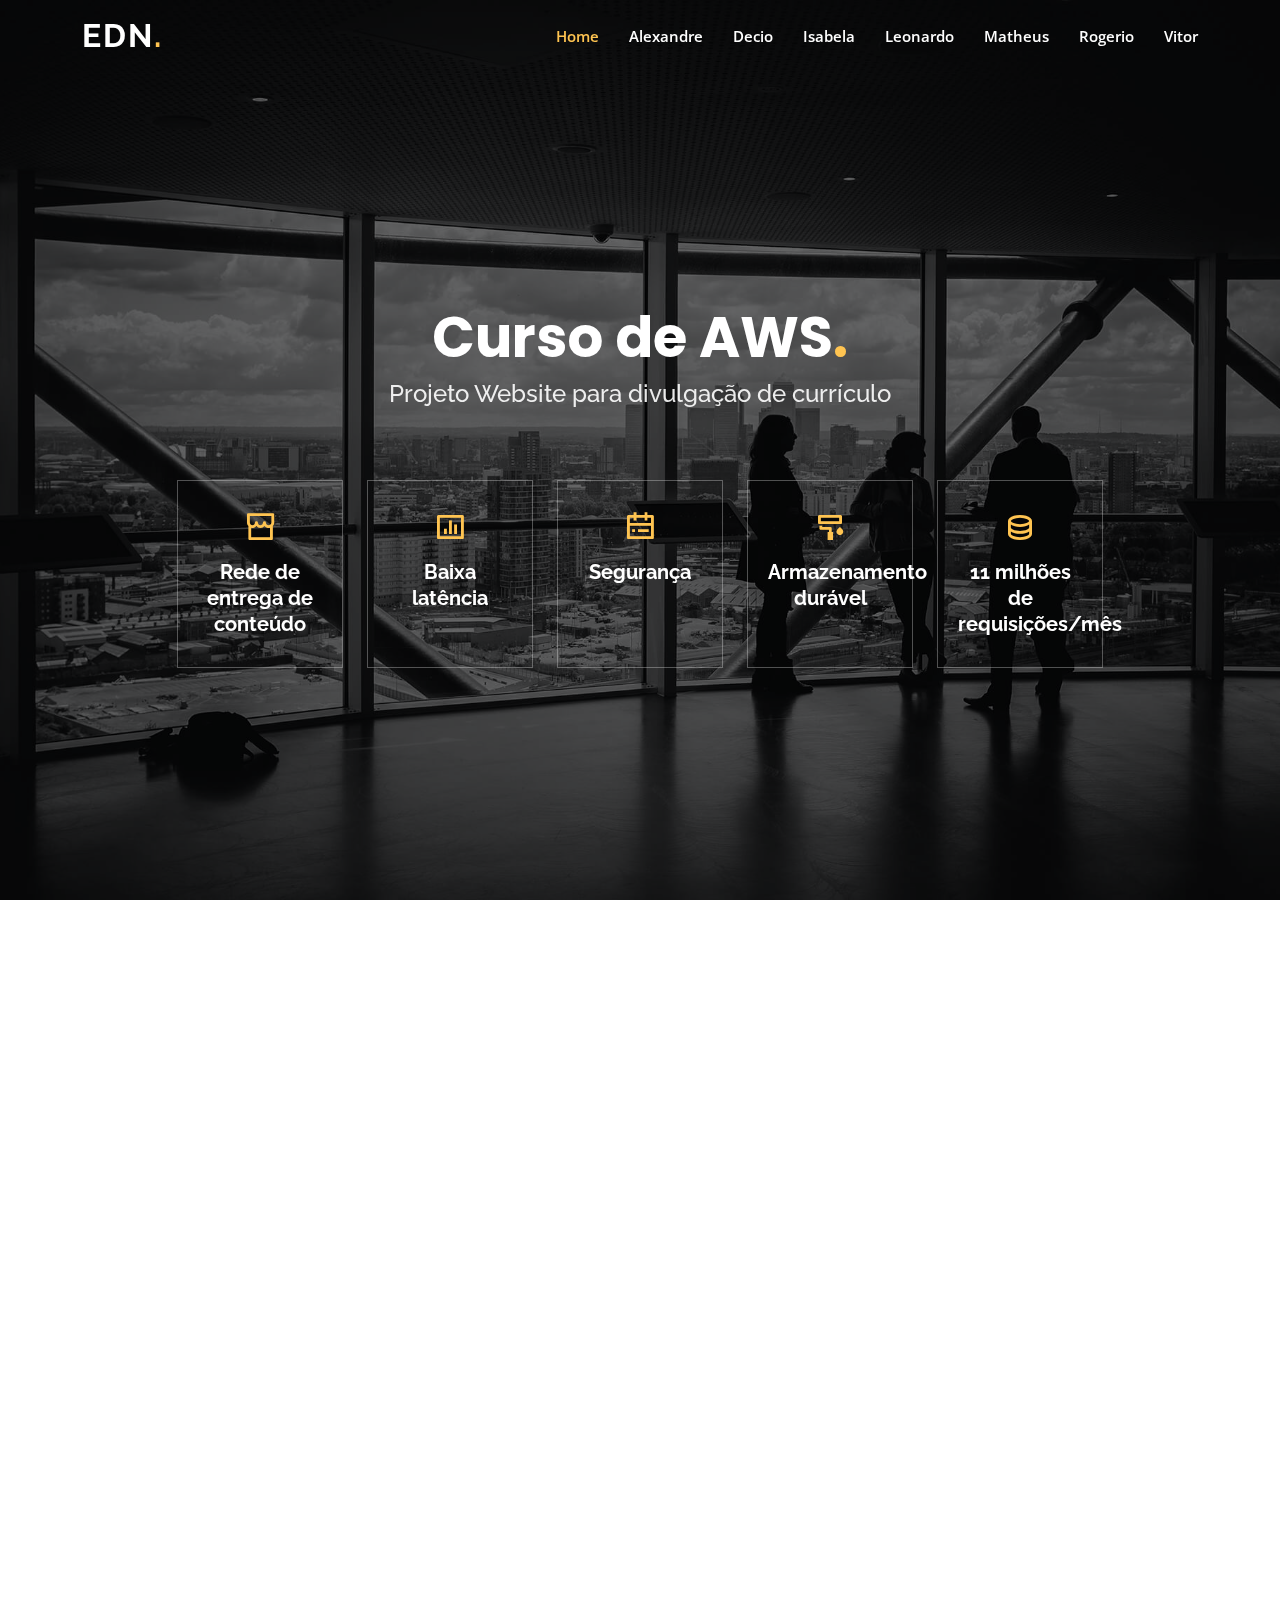
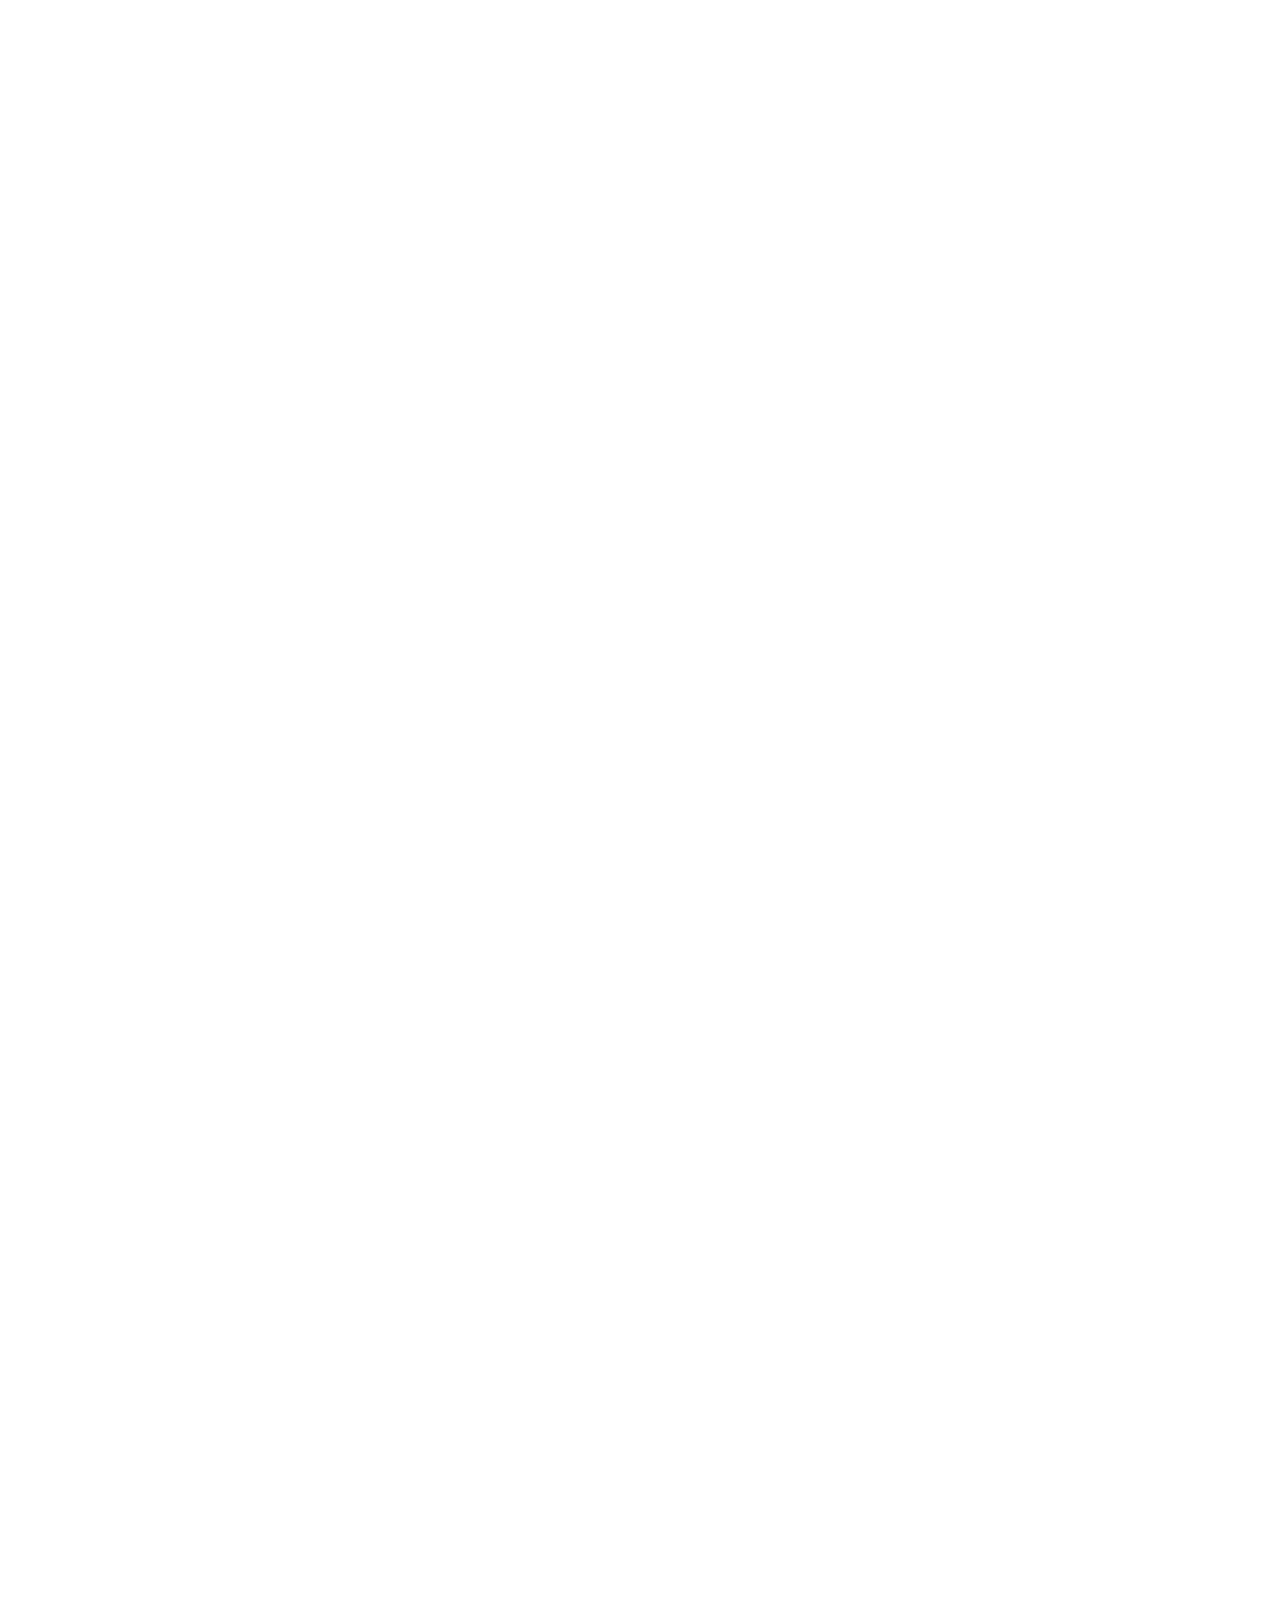
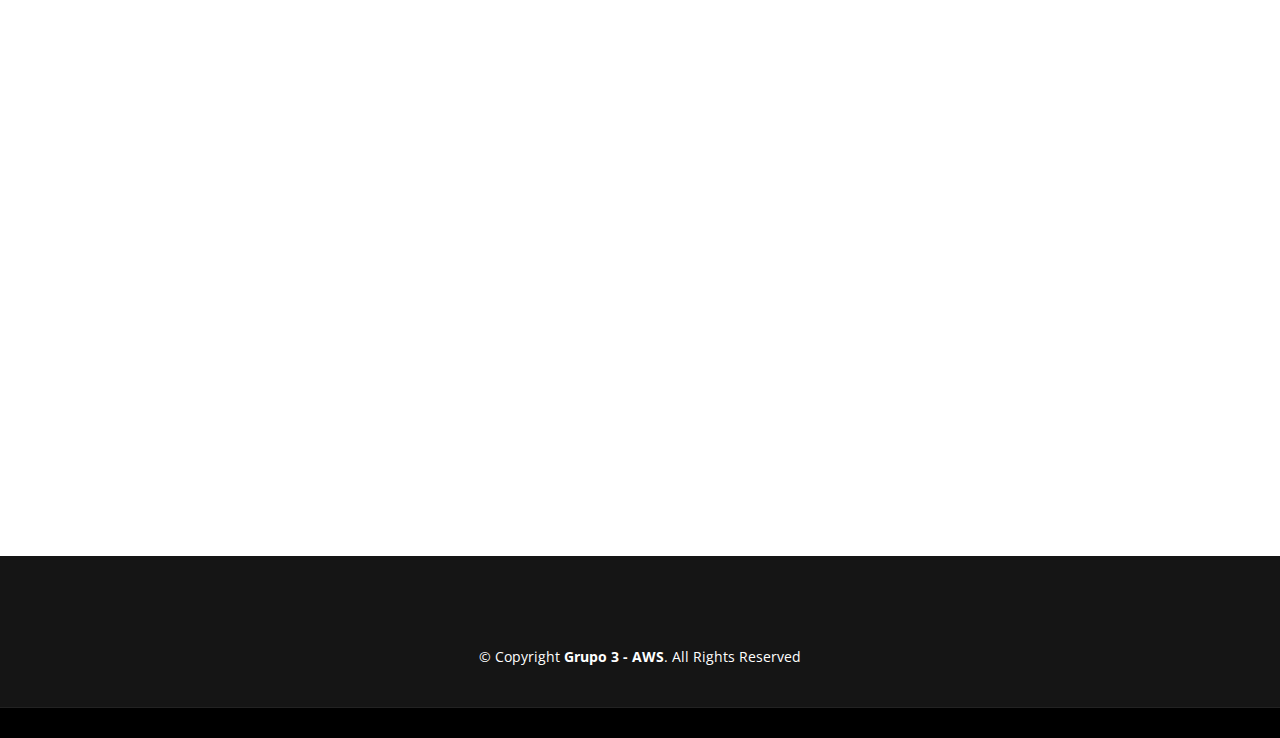
==== index.html @ 4b59f02f "Add front" ====
<!DOCTYPE html>
<html lang="en">

<head>
  <meta charset="utf-8">
  <meta content="width=device-width, initial-scale=1.0" name="viewport">

  <title>Grupo 3 - AWS</title>
  <meta content="" name="description">
  <meta content="" name="keywords">

  <!-- Favicons -->
  <link href="assets/img/favicon.png" rel="icon">
  <link href="assets/img/apple-touch-icon.png" rel="apple-touch-icon">

  <!-- Google Fonts -->
  <link href="https://fonts.googleapis.com/css?family=Open+Sans:300,300i,400,400i,600,600i,700,700i|Raleway:300,300i,400,400i,500,500i,600,600i,700,700i|Poppins:300,300i,400,400i,500,500i,600,600i,700,700i" rel="stylesheet">

  <!-- Vendor CSS Files -->
  <link href="assets/vendor/aos/aos.css" rel="stylesheet">
  <link href="assets/vendor/bootstrap/css/bootstrap.min.css" rel="stylesheet">
  <link href="assets/vendor/bootstrap-icons/bootstrap-icons.css" rel="stylesheet">
  <link href="assets/vendor/boxicons/css/boxicons.min.css" rel="stylesheet">
  <link href="assets/vendor/glightbox/css/glightbox.min.css" rel="stylesheet">
  <link href="assets/vendor/remixicon/remixicon.css" rel="stylesheet">
  <link href="assets/vendor/swiper/swiper-bundle.min.css" rel="stylesheet">

  <!-- Template Main CSS File -->
  <link href="assets/css/style.css" rel="stylesheet">

</head>

<body>

  <!-- ======= Header ======= -->
  <header id="header" class="fixed-top ">
    <div class="container d-flex align-items-center justify-content-lg-between">

      <h1 class="logo me-auto me-lg-0"><a href="index.html">EDN<span>.</span></a></h1>
      <!-- Uncomment below if you prefer to use an image logo -->
      <!-- <a href="index.html" class="logo me-auto me-lg-0"><img src="assets/img/logo.png" alt="" class="img-fluid"></a>-->

      <nav id="navbar" class="navbar order-last order-lg-0">
        <ul>
          <li><a class="nav-link scrollto active" href="#hero">Home</a></li>
          <li><a class="nav-link scrollto" href="#Alexandre">Alexandre</a></li>
          <li><a class="nav-link scrollto" href="#Decio">Decio</a></li>
          <li><a class="nav-link scrollto " href="#Isabela">Isabela</a></li>
          <li><a class="nav-link scrollto" href="#Leonardo">Leonardo</a></li>
          <li><a class="nav-link scrollto" href="#Matheus">Matheus</a></li>
          <li><a class="nav-link scrollto" href="#Rogerio">Rogerio</a></li>
          <li><a class="nav-link scrollto" href="#Vitor">Vitor</a></li>
        </ul>
        <i class="bi bi-list mobile-nav-toggle"></i>
      </nav><!-- .navbar -->

      <!--<a href="#about" class="get-started-btn scrollto">Currículos</a>-->

    </div>
  </header><!-- End Header -->

  <!-- ======= Hero Section ======= -->
  <section id="hero" class="d-flex align-items-center justify-content-center">
    <div class="container" data-aos="fade-up">

      <div class="row justify-content-center" data-aos="fade-up" data-aos-delay="150">
        <div class="col-xl-6 col-lg-8">
          <h1>Curso de AWS<span>.</span></h1>
          <h2>Projeto Website para divulgação de currículo</h2>
        </div>
      </div>

      <div class="row gy-4 mt-5 justify-content-center" data-aos="zoom-in" data-aos-delay="250">
        <div class="col-xl-2 col-md-4">
          <div class="icon-box">
            <i class="ri-store-line"></i>
            <h3><a href="">Rede de entrega de conteúdo</a></h3>
          </div>
        </div>
        <div class="col-xl-2 col-md-4">
          <div class="icon-box">
            <i class="ri-bar-chart-box-line"></i>
            <h3><a href="">Baixa latência</a></h3>
          </div>
        </div>
        <div class="col-xl-2 col-md-4">
          <div class="icon-box">
            <i class="ri-calendar-todo-line"></i>
            <h3><a href="">Segurança</a></h3>
          </div>
        </div>
        <div class="col-xl-2 col-md-4">
          <div class="icon-box">
            <i class="ri-paint-brush-line"></i>
            <h3><a href="">Armazenamento durável</a></h3>
          </div>
        </div>
        <div class="col-xl-2 col-md-4">
          <div class="icon-box">
            <i class="ri-database-2-line"></i>
            <h3><a href="">11 milhões de requisições/mês</a></h3>
          </div>
        </div>
        </div>
      </div>

    </div>
  </section><!-- End Hero -->

  <main id="main">

     <!-- ======= About Section ======= -->
     <section id="Alexandre" class="Alexandre">
      <div class="container" data-aos="fade-up">
        <div class="section-title">
          <h2>Currículo</h2>
          <p>Alexandre</p>
        </div>
        <div class="row">
          <div class="col-lg-6 order-1 order-lg-2" data-aos="fade-left" data-aos-delay="100">
            <embed src="assets/files/curriculoIsabelaPinheiro.html" type="application/pdf" width="100%" height="100%">
            <img src="" class="img-fluid" alt="">
          </div>
          <div class="col-lg-6 pt-4 pt-lg-0 order-2 order-lg-1 content" data-aos="fade-right" data-aos-delay="100">
            
          </div>
        </div>
      </div>
    </section>

     <section id="Decio" class="Decio">
      <div class="container" data-aos="fade-up">
        <div class="section-title">
          <h2>Currículo</h2>
          <p>Decio</p>
        </div>
        <div class="row">
          <div class="col-lg-6 order-1 order-lg-2" data-aos="fade-left" data-aos-delay="100">
            <embed src="assets/files/curriculoIsabelaPinheiro.html" type="application/pdf" width="100%" height="100%">
            <img src="" class="img-fluid" alt="">
          </div>
          <div class="col-lg-6 pt-4 pt-lg-0 order-2 order-lg-1 content" data-aos="fade-right" data-aos-delay="100">
            
          </div>
        </div>
      </div>
    </section>

    <section id="Isabela" class="Isabela">
      <div class="container" data-aos="fade-up">
        <div class="section-title">
          <h2>Currículo</h2>
          <p>Isabela Pinheiro Santos</p>
        </div>
        <div class="row">
          <div class="col-lg-6 order-1 order-lg-2" data-aos="fade-left" data-aos-delay="100">
            <embed src="assets/files/curriculoIsabelaPinheiro.html" type="application/pdf" width="100%" height="100%">
            <img src="" class="img-fluid" alt="">
          </div>
          <div class="col-lg-6 pt-4 pt-lg-0 order-2 order-lg-1 content" data-aos="fade-right" data-aos-delay="100">
            
          </div>
        </div>
      </div>
    </section>

     <section id="Leonardo" class="Leonardo">
      <div class="container" data-aos="fade-up">
        <div class="section-title">
          <h2>Currículo</h2>
          <p>Leonardo</p>
        </div>
        <div class="row">
          <div class="col-lg-6 order-1 order-lg-2" data-aos="fade-left" data-aos-delay="100">
            <embed src="assets/files/curriculoIsabelaPinheiro.html" type="application/pdf" width="100%" height="100%">
            <img src="" class="img-fluid" alt="">
          </div>
          <div class="col-lg-6 pt-4 pt-lg-0 order-2 order-lg-1 content" data-aos="fade-right" data-aos-delay="100">
            
          </div>
        </div>
      </div>
    </section>

     <section id="Matheus" class="Matheus">
      <div class="container" data-aos="fade-up">
        <div class="section-title">
          <h2>Currículo</h2>
          <p>Matheus</p>
        </div>
        <div class="row">
          <div class="col-lg-6 order-1 order-lg-2" data-aos="fade-left" data-aos-delay="100">
            <embed src="assets/files/curriculoIsabelaPinheiro.html" type="application/pdf" width="100%" height="100%">
            <img src="" class="img-fluid" alt="">
          </div>
          <div class="col-lg-6 pt-4 pt-lg-0 order-2 order-lg-1 content" data-aos="fade-right" data-aos-delay="100">
            
          </div>
        </div>
      </div>
    </section>

     <section id="Rogerio" class="Rogerio">
      <div class="container" data-aos="fade-up">
        <div class="section-title">
          <h2>Currículo</h2>
          <p>Rogério</p>
        </div>
        <div class="row">
          <div class="col-lg-6 order-1 order-lg-2" data-aos="fade-left" data-aos-delay="100">
            <embed src="assets/files/curriculoIsabelaPinheiro.html" type="application/pdf" width="100%" height="100%">
            <img src="" class="img-fluid" alt="">
          </div>
          <div class="col-lg-6 pt-4 pt-lg-0 order-2 order-lg-1 content" data-aos="fade-right" data-aos-delay="100">
            
          </div>
        </div>
      </div>
    </section>

     <section id="Vitor" class="Vitor">
      <div class="container" data-aos="fade-up">
        <div class="section-title">
          <h2>Currículo</h2>
          <p>Vitor</p>
        </div>
        <div class="row">
          <div class="col-lg-6 order-1 order-lg-2" data-aos="fade-left" data-aos-delay="100">
            <embed src="assets/files/curriculoIsabelaPinheiro.html" type="application/pdf" width="100%" height="100%">
            <img src="" class="img-fluid" alt="">
          </div>
          <div class="col-lg-6 pt-4 pt-lg-0 order-2 order-lg-1 content" data-aos="fade-right" data-aos-delay="100">
            
          </div>
        </div>
      </div>
    </section><!-- End About Section -->

  </main><!-- End #main -->

  <!-- ======= Footer ======= -->
  <footer id="footer">
    <div class="footer-top">
      <div class="container">
        <div class="row">

    <div class="container">
      <div class="copyright">
        &copy; Copyright <strong><span>Grupo 3 - AWS</span></strong>. All Rights Reserved
      </div>
      <div class="credits">
        <!-- All the links in the footer should remain intact. -->
        <!-- You can delete the links only if you purchased the pro version. -->
        <!-- Licensing information: https://bootstrapmade.com/license/ -->
        <!-- Purchase the pro version with working PHP/AJAX contact form: https://bootstrapmade.com/gp-free-multipurpose-html-bootstrap-template/ -->
      </div>
    </div>
  </footer><!-- End Footer -->

  <div id="preloader"></div>
  <a href="#" class="back-to-top d-flex align-items-center justify-content-center"><i class="bi bi-arrow-up-short"></i></a>

  <!-- Vendor JS Files -->
  <script src="assets/vendor/purecounter/purecounter_vanilla.js"></script>
  <script src="assets/vendor/aos/aos.js"></script>
  <script src="assets/vendor/bootstrap/js/bootstrap.bundle.min.js"></script>
  <script src="assets/vendor/glightbox/js/glightbox.min.js"></script>
  <script src="assets/vendor/isotope-layout/isotope.pkgd.min.js"></script>
  <script src="assets/vendor/swiper/swiper-bundle.min.js"></script>
  <script src="assets/vendor/php-email-form/validate.js"></script>

  <!-- Template Main JS File -->
  <script src="assets/js/main.js"></script>

</body>

</html>
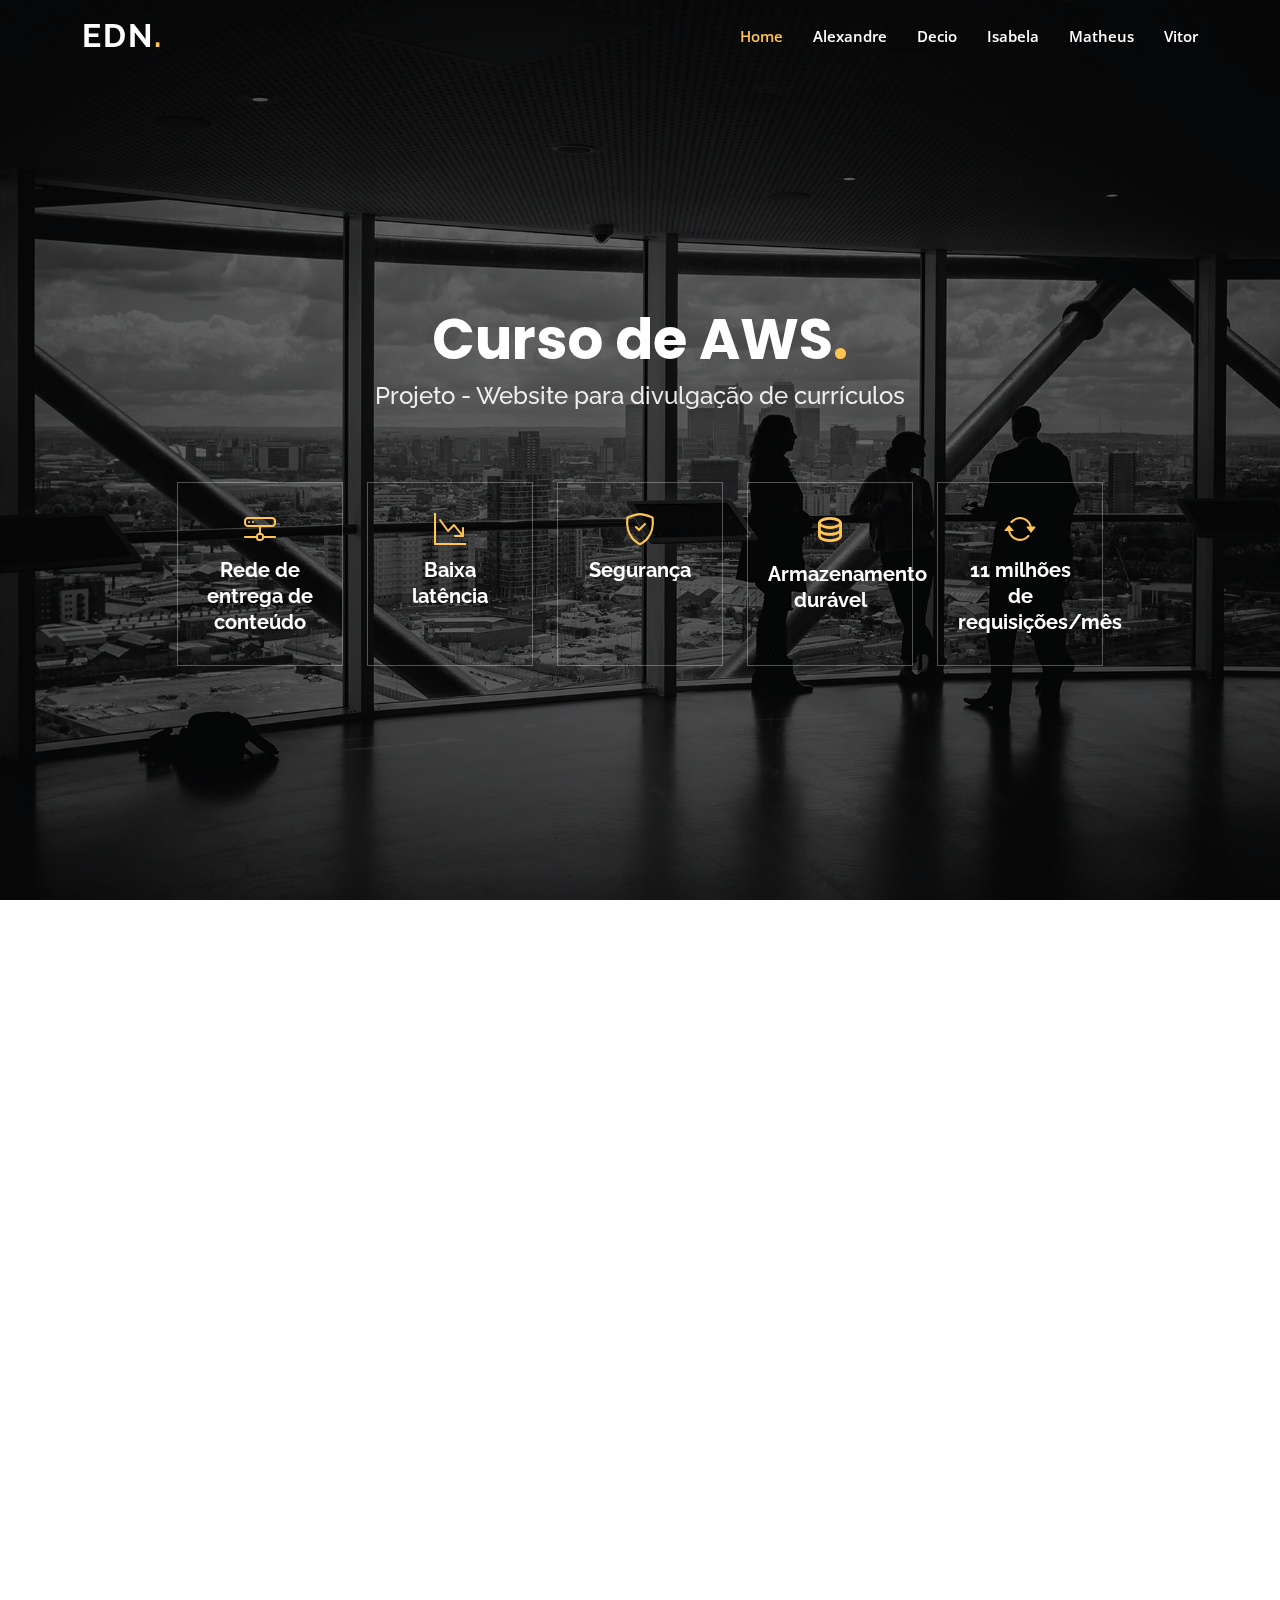
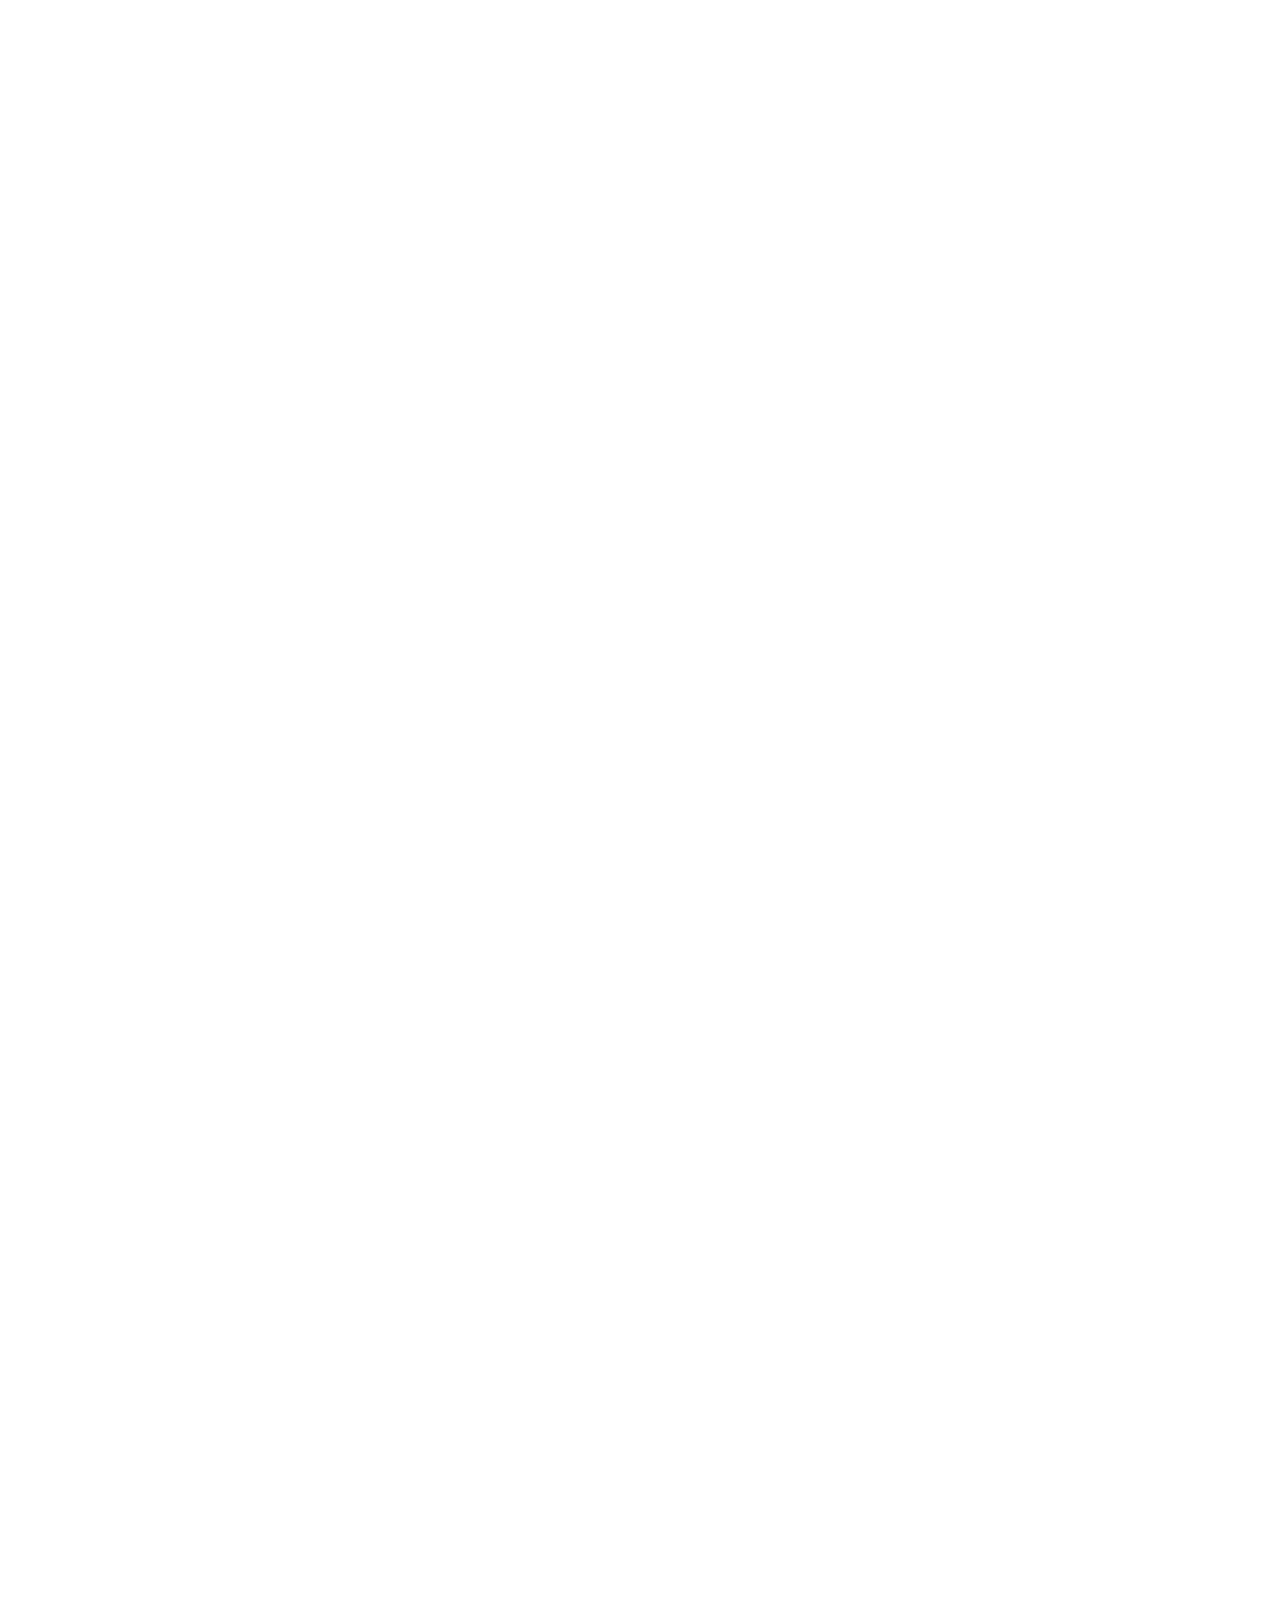
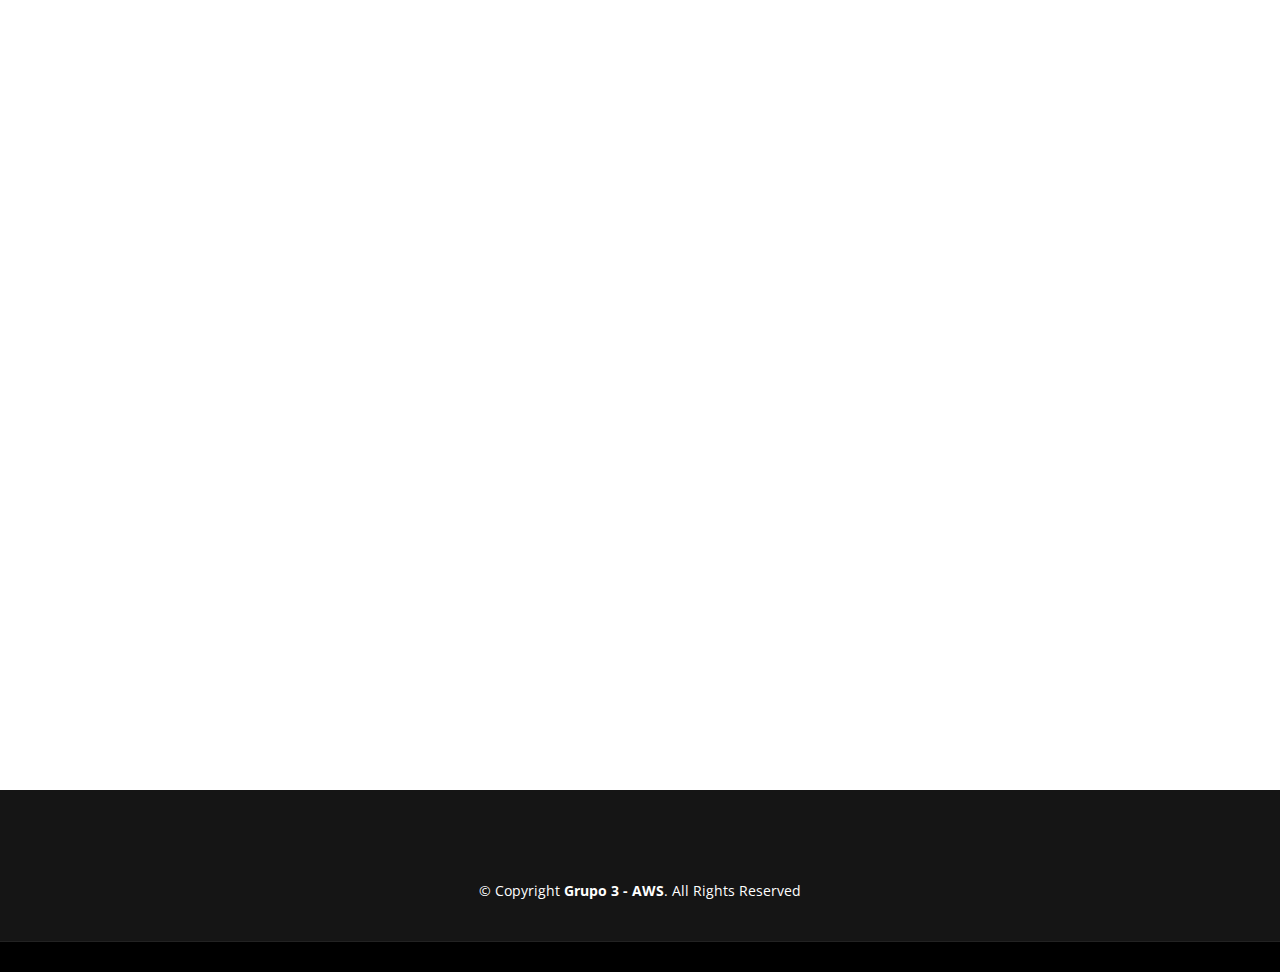
==== commit 0e7874df: "Atualizando front - curriculos e css" ====
--- a/index.html
+++ b/index.html
@@ -46,9 +46,7 @@
           <li><a class="nav-link scrollto" href="#Alexandre">Alexandre</a></li>
           <li><a class="nav-link scrollto" href="#Decio">Decio</a></li>
           <li><a class="nav-link scrollto " href="#Isabela">Isabela</a></li>
-          <li><a class="nav-link scrollto" href="#Leonardo">Leonardo</a></li>
           <li><a class="nav-link scrollto" href="#Matheus">Matheus</a></li>
-          <li><a class="nav-link scrollto" href="#Rogerio">Rogerio</a></li>
           <li><a class="nav-link scrollto" href="#Vitor">Vitor</a></li>
         </ul>
         <i class="bi bi-list mobile-nav-toggle"></i>
@@ -66,38 +64,38 @@
       <div class="row justify-content-center" data-aos="fade-up" data-aos-delay="150">
         <div class="col-xl-6 col-lg-8">
           <h1>Curso de AWS<span>.</span></h1>
-          <h2>Projeto Website para divulgação de currículo</h2>
+          <h2>Projeto - Website para divulgação de currículos</h2>
         </div>
       </div>
 
       <div class="row gy-4 mt-5 justify-content-center" data-aos="zoom-in" data-aos-delay="250">
         <div class="col-xl-2 col-md-4">
           <div class="icon-box">
-            <i class="ri-store-line"></i>
+            <i class="bi bi-hdd-network"></i>
             <h3><a href="">Rede de entrega de conteúdo</a></h3>
           </div>
         </div>
         <div class="col-xl-2 col-md-4">
           <div class="icon-box">
-            <i class="ri-bar-chart-box-line"></i>
+            <i class="bi bi-graph-down-arrow"></i>
             <h3><a href="">Baixa latência</a></h3>
           </div>
         </div>
         <div class="col-xl-2 col-md-4">
           <div class="icon-box">
-            <i class="ri-calendar-todo-line"></i>
+            <i class="bi bi-shield-check"></i>
             <h3><a href="">Segurança</a></h3>
           </div>
         </div>
         <div class="col-xl-2 col-md-4">
           <div class="icon-box">
-            <i class="ri-paint-brush-line"></i>
+            <i class="ri-database-2-line"></i>
             <h3><a href="">Armazenamento durável</a></h3>
           </div>
         </div>
         <div class="col-xl-2 col-md-4">
           <div class="icon-box">
-            <i class="ri-database-2-line"></i>
+            <i class="bi bi-arrow-repeat"></i>
             <h3><a href="">11 milhões de requisições/mês</a></h3>
           </div>
         </div>
@@ -117,6 +115,24 @@
           <p>Alexandre</p>
         </div>
         <div class="row">
+          <div class="embed-responsive embed-responsive-16by9" data-aos="fade-left" data-aos-delay="100">
+            <embed src="assets/files/curriculo-alexandre.html" width="100%" height=500px>
+            <img src="" class="img-fluid" alt="">
+          </div>
+          <div class="col-lg-6 pt-4 pt-lg-0 order-2 order-lg-1 content" data-aos="fade-right" data-aos-delay="100">
+            
+          </div>
+        </div>
+      </div>
+    </section>
+
+     <section id="Decio" class="Decio">
+      <div class="container" data-aos="fade-up">
+        <div class="section-title">
+          <h2>Currículo</h2>
+          <p>Decio</p>
+        </div>
+        <div class="row">
           <div class="col-lg-6 order-1 order-lg-2" data-aos="fade-left" data-aos-delay="100">
             <embed src="assets/files/curriculoIsabelaPinheiro.html" type="application/pdf" width="100%" height="100%">
             <img src="" class="img-fluid" alt="">
@@ -128,11 +144,28 @@
       </div>
     </section>
 
-     <section id="Decio" class="Decio">
-      <div class="container" data-aos="fade-up">
-        <div class="section-title">
-          <h2>Currículo</h2>
-          <p>Decio</p>
+    <section id="Isabela" class="Isabela">
+      <div class="container" data-aos="fade-up">
+        <div class="section-title">
+          <h2>Currículo</h2>
+          <p>Isabela</p>
+        </div>
+        <div class="row">
+          <div class="embed-responsive embed-responsive-16by9" data-aos="fade-left" data-aos-delay="100">
+            <embed src="assets/files/curriculoIsabelaPinheiro.html" type="application/pdf" width="100%" height="500px">
+            <img src="" class="img-fluid" alt="">
+          </div>
+          <div class="col-lg-6 pt-4 pt-lg-0 order-2 order-lg-1 content" data-aos="fade-right" data-aos-delay="100">
+          </div>
+        </div>
+      </div>
+    </section>
+
+     <section id="Matheus" class="Matheus">
+      <div class="container" data-aos="fade-up">
+        <div class="section-title">
+          <h2>Currículo</h2>
+          <p>Matheus</p>
         </div>
         <div class="row">
           <div class="col-lg-6 order-1 order-lg-2" data-aos="fade-left" data-aos-delay="100">
@@ -146,78 +179,6 @@
       </div>
     </section>
 
-    <section id="Isabela" class="Isabela">
-      <div class="container" data-aos="fade-up">
-        <div class="section-title">
-          <h2>Currículo</h2>
-          <p>Isabela Pinheiro Santos</p>
-        </div>
-        <div class="row">
-          <div class="col-lg-6 order-1 order-lg-2" data-aos="fade-left" data-aos-delay="100">
-            <embed src="assets/files/curriculoIsabelaPinheiro.html" type="application/pdf" width="100%" height="100%">
-            <img src="" class="img-fluid" alt="">
-          </div>
-          <div class="col-lg-6 pt-4 pt-lg-0 order-2 order-lg-1 content" data-aos="fade-right" data-aos-delay="100">
-            
-          </div>
-        </div>
-      </div>
-    </section>
-
-     <section id="Leonardo" class="Leonardo">
-      <div class="container" data-aos="fade-up">
-        <div class="section-title">
-          <h2>Currículo</h2>
-          <p>Leonardo</p>
-        </div>
-        <div class="row">
-          <div class="col-lg-6 order-1 order-lg-2" data-aos="fade-left" data-aos-delay="100">
-            <embed src="assets/files/curriculoIsabelaPinheiro.html" type="application/pdf" width="100%" height="100%">
-            <img src="" class="img-fluid" alt="">
-          </div>
-          <div class="col-lg-6 pt-4 pt-lg-0 order-2 order-lg-1 content" data-aos="fade-right" data-aos-delay="100">
-            
-          </div>
-        </div>
-      </div>
-    </section>
-
-     <section id="Matheus" class="Matheus">
-      <div class="container" data-aos="fade-up">
-        <div class="section-title">
-          <h2>Currículo</h2>
-          <p>Matheus</p>
-        </div>
-        <div class="row">
-          <div class="col-lg-6 order-1 order-lg-2" data-aos="fade-left" data-aos-delay="100">
-            <embed src="assets/files/curriculoIsabelaPinheiro.html" type="application/pdf" width="100%" height="100%">
-            <img src="" class="img-fluid" alt="">
-          </div>
-          <div class="col-lg-6 pt-4 pt-lg-0 order-2 order-lg-1 content" data-aos="fade-right" data-aos-delay="100">
-            
-          </div>
-        </div>
-      </div>
-    </section>
-
-     <section id="Rogerio" class="Rogerio">
-      <div class="container" data-aos="fade-up">
-        <div class="section-title">
-          <h2>Currículo</h2>
-          <p>Rogério</p>
-        </div>
-        <div class="row">
-          <div class="col-lg-6 order-1 order-lg-2" data-aos="fade-left" data-aos-delay="100">
-            <embed src="assets/files/curriculoIsabelaPinheiro.html" type="application/pdf" width="100%" height="100%">
-            <img src="" class="img-fluid" alt="">
-          </div>
-          <div class="col-lg-6 pt-4 pt-lg-0 order-2 order-lg-1 content" data-aos="fade-right" data-aos-delay="100">
-            
-          </div>
-        </div>
-      </div>
-    </section>
-
      <section id="Vitor" class="Vitor">
       <div class="container" data-aos="fade-up">
         <div class="section-title">
@@ -225,8 +186,8 @@
           <p>Vitor</p>
         </div>
         <div class="row">
-          <div class="col-lg-6 order-1 order-lg-2" data-aos="fade-left" data-aos-delay="100">
-            <embed src="assets/files/curriculoIsabelaPinheiro.html" type="application/pdf" width="100%" height="100%">
+          <div class="embed-responsive embed-responsive-16by9" data-aos="fade-left" data-aos-delay="100">
+            <embed src="assets/files/curriculo-vitor.html" type="application/pdf" width="100%" height="500px">
             <img src="" class="img-fluid" alt="">
           </div>
           <div class="col-lg-6 pt-4 pt-lg-0 order-2 order-lg-1 content" data-aos="fade-right" data-aos-delay="100">
--- a/assets/css/style.css
+++ b/assets/css/style.css
@@ -548,857 +548,6 @@
 }
 
 /*--------------------------------------------------------------
-# About
---------------------------------------------------------------*/
-.about .content h3 {
-  font-weight: 700;
-  font-size: 28px;
-  font-family: "Poppins", sans-serif;
-}
-
-.about .content ul {
-  list-style: none;
-  padding: 0;
-}
-
-.about .content ul li {
-  padding: 0 0 8px 26px;
-  position: relative;
-}
-
-.about .content ul i {
-  position: absolute;
-  font-size: 20px;
-  left: 0;
-  top: -3px;
-  color: #ffc451;
-}
-
-.about .content p:last-child {
-  margin-bottom: 0;
-}
-
-/*--------------------------------------------------------------
-# Clients
---------------------------------------------------------------*/
-.clients {
-  padding-top: 20px;
-}
-
-.clients .swiper-slide img {
-  opacity: 0.5;
-  transition: 0.3s;
-  filter: grayscale(100);
-}
-
-.clients .swiper-slide img:hover {
-  filter: none;
-  opacity: 1;
-}
-
-.clients .swiper-pagination {
-  margin-top: 20px;
-  position: relative;
-}
-
-.clients .swiper-pagination .swiper-pagination-bullet {
-  width: 12px;
-  height: 12px;
-  background-color: #fff;
-  opacity: 1;
-  background-color: #ddd;
-}
-
-.clients .swiper-pagination .swiper-pagination-bullet-active {
-  background-color: #ffc451;
-}
-
-/*--------------------------------------------------------------
-# Features
---------------------------------------------------------------*/
-.features {
-  padding-top: 20px;
-}
-
-.features .icon-box {
-  padding-left: 15px;
-}
-
-.features .icon-box h4 {
-  font-size: 20px;
-  font-weight: 700;
-  margin: 5px 0 10px 60px;
-}
-
-.features .icon-box i {
-  font-size: 48px;
-  float: left;
-  color: #ffc451;
-}
-
-.features .icon-box p {
-  font-size: 15px;
-  color: #848484;
-  margin-left: 60px;
-}
-
-.features .image {
-  background-position: center center;
-  background-repeat: no-repeat;
-  background-size: cover;
-  min-height: 400px;
-}
-
-/*--------------------------------------------------------------
-# Services
---------------------------------------------------------------*/
-.services .icon-box {
-  text-align: center;
-  border: 1px solid #ebebeb;
-  padding: 80px 20px;
-  transition: all ease-in-out 0.3s;
-  background: #fff;
-}
-
-.services .icon-box .icon {
-  margin: 0 auto;
-  width: 64px;
-  height: 64px;
-  background: #ffc451;
-  border-radius: 4px;
-  display: flex;
-  align-items: center;
-  justify-content: center;
-  margin-bottom: 20px;
-  transition: 0.3s;
-}
-
-.services .icon-box .icon i {
-  color: #151515;
-  font-size: 28px;
-  transition: ease-in-out 0.3s;
-}
-
-.services .icon-box h4 {
-  font-weight: 700;
-  margin-bottom: 15px;
-  font-size: 24px;
-}
-
-.services .icon-box h4 a {
-  color: #151515;
-  transition: ease-in-out 0.3s;
-}
-
-.services .icon-box h4 a:hover {
-  color: #ffc451;
-}
-
-.services .icon-box p {
-  line-height: 24px;
-  font-size: 14px;
-  margin-bottom: 0;
-}
-
-.services .icon-box:hover {
-  border-color: #fff;
-  box-shadow: 0px 0 25px 0 rgba(0, 0, 0, 0.1);
-  transform: translateY(-10px);
-}
-
-/*--------------------------------------------------------------
-# Cta
---------------------------------------------------------------*/
-.cta {
-  background: linear-gradient(rgba(2, 2, 2, 0.5), rgba(0, 0, 0, 0.5)), url("../img/cta-bg.jpg") fixed center center;
-  background-size: cover;
-  padding: 60px 0;
-}
-
-.cta h3 {
-  color: #fff;
-  font-size: 28px;
-  font-weight: 700;
-}
-
-.cta p {
-  color: #fff;
-}
-
-.cta .cta-btn {
-  font-family: "Raleway", sans-serif;
-  font-weight: 600;
-  font-size: 16px;
-  letter-spacing: 1px;
-  display: inline-block;
-  padding: 8px 28px;
-  border-radius: 4px;
-  transition: 0.5s;
-  margin-top: 10px;
-  border: 2px solid #fff;
-  color: #fff;
-}
-
-.cta .cta-btn:hover {
-  background: #ffc451;
-  border-color: #ffc451;
-  color: #151515;
-}
-
-/*--------------------------------------------------------------
-# Portfolio
---------------------------------------------------------------*/
-.portfolio .portfolio-item {
-  margin-bottom: 30px;
-}
-
-.portfolio #portfolio-flters {
-  padding: 0;
-  margin: 0 auto 20px auto;
-  list-style: none;
-  text-align: center;
-}
-
-.portfolio #portfolio-flters li {
-  cursor: pointer;
-  display: inline-block;
-  padding: 8px 15px 10px 15px;
-  font-size: 14px;
-  font-weight: 600;
-  line-height: 1;
-  text-transform: uppercase;
-  color: #444444;
-  margin-bottom: 5px;
-  transition: all 0.3s ease-in-out;
-  border-radius: 3px;
-}
-
-.portfolio #portfolio-flters li:hover,
-.portfolio #portfolio-flters li.filter-active {
-  color: #151515;
-  background: #ffc451;
-}
-
-.portfolio #portfolio-flters li:last-child {
-  margin-right: 0;
-}
-
-.portfolio .portfolio-wrap {
-  transition: 0.3s;
-  position: relative;
-  overflow: hidden;
-  z-index: 1;
-  background: rgba(21, 21, 21, 0.6);
-}
-
-.portfolio .portfolio-wrap::before {
-  content: "";
-  background: rgba(21, 21, 21, 0.6);
-  position: absolute;
-  left: 0;
-  right: 0;
-  top: 0;
-  bottom: 0;
-  transition: all ease-in-out 0.3s;
-  z-index: 2;
-  opacity: 0;
-}
-
-.portfolio .portfolio-wrap img {
-  transition: all ease-in-out 0.3s;
-}
-
-.portfolio .portfolio-wrap .portfolio-info {
-  opacity: 0;
-  position: absolute;
-  top: 0;
-  left: 0;
-  right: 0;
-  bottom: 0;
-  z-index: 3;
-  transition: all ease-in-out 0.3s;
-  display: flex;
-  flex-direction: column;
-  justify-content: flex-end;
-  align-items: flex-start;
-  padding: 20px;
-}
-
-.portfolio .portfolio-wrap .portfolio-info h4 {
-  font-size: 20px;
-  color: #fff;
-  font-weight: 600;
-}
-
-.portfolio .portfolio-wrap .portfolio-info p {
-  color: rgba(255, 255, 255, 0.7);
-  font-size: 14px;
-  text-transform: uppercase;
-  padding: 0;
-  margin: 0;
-  font-style: italic;
-}
-
-.portfolio .portfolio-wrap .portfolio-links {
-  text-align: center;
-  z-index: 4;
-}
-
-.portfolio .portfolio-wrap .portfolio-links a {
-  color: #fff;
-  margin: 0 5px 0 0;
-  font-size: 28px;
-  display: inline-block;
-  transition: 0.3s;
-}
-
-.portfolio .portfolio-wrap .portfolio-links a:hover {
-  color: #ffc451;
-}
-
-.portfolio .portfolio-wrap:hover::before {
-  opacity: 1;
-}
-
-.portfolio .portfolio-wrap:hover img {
-  transform: scale(1.2);
-}
-
-.portfolio .portfolio-wrap:hover .portfolio-info {
-  opacity: 1;
-}
-
-/*--------------------------------------------------------------
-# Portfolio Details
---------------------------------------------------------------*/
-.portfolio-details {
-  padding-top: 40px;
-}
-
-.portfolio-details .portfolio-details-slider img {
-  width: 100%;
-}
-
-.portfolio-details .portfolio-details-slider .swiper-pagination {
-  margin-top: 20px;
-  position: relative;
-}
-
-.portfolio-details .portfolio-details-slider .swiper-pagination .swiper-pagination-bullet {
-  width: 12px;
-  height: 12px;
-  background-color: #fff;
-  opacity: 1;
-  border: 1px solid #ffc451;
-}
-
-.portfolio-details .portfolio-details-slider .swiper-pagination .swiper-pagination-bullet-active {
-  background-color: #ffc451;
-}
-
-.portfolio-details .portfolio-info {
-  padding: 30px;
-  box-shadow: 0px 0 30px rgba(21, 21, 21, 0.08);
-}
-
-.portfolio-details .portfolio-info h3 {
-  font-size: 22px;
-  font-weight: 700;
-  margin-bottom: 20px;
-  padding-bottom: 20px;
-  border-bottom: 1px solid #eee;
-}
-
-.portfolio-details .portfolio-info ul {
-  list-style: none;
-  padding: 0;
-  font-size: 15px;
-}
-
-.portfolio-details .portfolio-info ul li+li {
-  margin-top: 10px;
-}
-
-.portfolio-details .portfolio-description {
-  padding-top: 30px;
-}
-
-.portfolio-details .portfolio-description h2 {
-  font-size: 26px;
-  font-weight: 700;
-  margin-bottom: 20px;
-}
-
-.portfolio-details .portfolio-description p {
-  padding: 0;
-}
-
-/*--------------------------------------------------------------
-# Counts
---------------------------------------------------------------*/
-.counts .content {
-  padding: 30px 0;
-}
-
-.counts .content h3 {
-  font-weight: 700;
-  font-size: 34px;
-  color: #151515;
-}
-
-.counts .content p {
-  margin-bottom: 0;
-}
-
-.counts .content .count-box {
-  padding: 20px 0;
-  width: 100%;
-}
-
-.counts .content .count-box i {
-  display: block;
-  font-size: 36px;
-  color: #ffc451;
-  float: left;
-}
-
-.counts .content .count-box span {
-  font-size: 36px;
-  line-height: 30px;
-  display: block;
-  font-weight: 700;
-  color: #151515;
-  margin-left: 50px;
-}
-
-.counts .content .count-box p {
-  padding: 15px 0 0 0;
-  margin: 0 0 0 50px;
-  font-family: "Raleway", sans-serif;
-  font-size: 14px;
-  color: #3b3b3b;
-}
-
-.counts .content .count-box a {
-  font-weight: 600;
-  display: block;
-  margin-top: 20px;
-  color: #3b3b3b;
-  font-size: 15px;
-  font-family: "Poppins", sans-serif;
-  transition: ease-in-out 0.3s;
-}
-
-.counts .content .count-box a:hover {
-  color: #626262;
-}
-
-.counts .image {
-  background: url("../img/counts-img.jpg") center center no-repeat;
-  background-size: cover;
-  min-height: 400px;
-}
-
-@media (max-width: 991px) {
-  .counts .image {
-    text-align: center;
-  }
-
-  .counts .image img {
-    max-width: 80%;
-  }
-}
-
-@media (max-width: 667px) {
-  .counts .image img {
-    max-width: 100%;
-  }
-}
-
-/*--------------------------------------------------------------
-# Testimonials
---------------------------------------------------------------*/
-.testimonials {
-  padding: 80px 0;
-  background: url("../img/testimonials-bg.jpg") no-repeat;
-  background-position: center center;
-  background-size: cover;
-  position: relative;
-}
-
-.testimonials::before {
-  content: "";
-  position: absolute;
-  left: 0;
-  right: 0;
-  top: 0;
-  bottom: 0;
-  background: rgba(0, 0, 0, 0.7);
-}
-
-.testimonials .section-header {
-  margin-bottom: 40px;
-}
-
-.testimonials .testimonials-carousel,
-.testimonials .testimonials-slider {
-  overflow: hidden;
-}
-
-.testimonials .testimonial-item {
-  text-align: center;
-  color: #fff;
-}
-
-.testimonials .testimonial-item .testimonial-img {
-  width: 100px;
-  border-radius: 50%;
-  border: 6px solid rgba(255, 255, 255, 0.15);
-  margin: 0 auto;
-}
-
-.testimonials .testimonial-item h3 {
-  font-size: 20px;
-  font-weight: bold;
-  margin: 10px 0 5px 0;
-  color: #fff;
-}
-
-.testimonials .testimonial-item h4 {
-  font-size: 14px;
-  color: #ddd;
-  margin: 0 0 15px 0;
-}
-
-.testimonials .testimonial-item .quote-icon-left,
-.testimonials .testimonial-item .quote-icon-right {
-  color: rgba(255, 255, 255, 0.6);
-  font-size: 26px;
-}
-
-.testimonials .testimonial-item .quote-icon-left {
-  display: inline-block;
-  left: -5px;
-  position: relative;
-}
-
-.testimonials .testimonial-item .quote-icon-right {
-  display: inline-block;
-  right: -5px;
-  position: relative;
-  top: 10px;
-}
-
-.testimonials .testimonial-item p {
-  font-style: italic;
-  margin: 0 auto 15px auto;
-  color: #eee;
-}
-
-.testimonials .swiper-pagination {
-  margin-top: 20px;
-  position: relative;
-}
-
-.testimonials .swiper-pagination .swiper-pagination-bullet {
-  width: 12px;
-  height: 12px;
-  background-color: rgba(255, 255, 255, 0.4);
-  opacity: 0.5;
-}
-
-.testimonials .swiper-pagination .swiper-pagination-bullet-active {
-  background-color: #ffc451;
-  opacity: 1;
-}
-
-@media (min-width: 1024px) {
-  .testimonials {
-    background-attachment: fixed;
-  }
-}
-
-@media (min-width: 992px) {
-  .testimonials .testimonial-item p {
-    width: 80%;
-  }
-}
-
-/*--------------------------------------------------------------
-# Team
---------------------------------------------------------------*/
-.team {
-  background: #fff;
-  padding: 60px 0;
-}
-
-.team .member {
-  margin-bottom: 20px;
-  overflow: hidden;
-  border-radius: 5px;
-  background: #fff;
-  box-shadow: 0px 2px 15px rgba(0, 0, 0, 0.1);
-}
-
-.team .member .member-img {
-  position: relative;
-  overflow: hidden;
-}
-
-.team .member .social {
-  position: absolute;
-  left: 0;
-  bottom: 30px;
-  right: 0;
-  opacity: 0;
-  transition: ease-in-out 0.3s;
-  text-align: center;
-}
-
-.team .member .social a {
-  transition: color 0.3s;
-  color: #151515;
-  margin: 0 3px;
-  border-radius: 4px;
-  width: 36px;
-  height: 36px;
-  background: rgba(255, 255, 255, 0.8);
-  transition: ease-in-out 0.3s;
-  color: #484848;
-  display: inline-flex;
-  justify-content: center;
-  align-items: center;
-}
-
-.team .member .social a:hover {
-  color: #151515;
-  background: #ffc451;
-}
-
-.team .member .social i {
-  font-size: 18px;
-  line-height: 0;
-}
-
-.team .member .member-info {
-  padding: 25px 15px;
-}
-
-.team .member .member-info h4 {
-  font-weight: 700;
-  margin-bottom: 5px;
-  font-size: 18px;
-  color: #151515;
-}
-
-.team .member .member-info span {
-  display: block;
-  font-size: 13px;
-  font-weight: 400;
-  color: #aaaaaa;
-}
-
-.team .member .member-info p {
-  font-style: italic;
-  font-size: 14px;
-  line-height: 26px;
-  color: #777777;
-}
-
-.team .member:hover .social {
-  opacity: 1;
-  bottom: 15px;
-}
-
-/*--------------------------------------------------------------
-# Contact
---------------------------------------------------------------*/
-.contact .info {
-  width: 100%;
-  background: #fff;
-}
-
-.contact .info i {
-  font-size: 20px;
-  background: #ffc451;
-  color: #151515;
-  float: left;
-  width: 44px;
-  height: 44px;
-  display: flex;
-  justify-content: center;
-  align-items: center;
-  border-radius: 4px;
-  transition: all 0.3s ease-in-out;
-}
-
-.contact .info h4 {
-  padding: 0 0 0 60px;
-  font-size: 22px;
-  font-weight: 600;
-  margin-bottom: 5px;
-  color: #151515;
-}
-
-.contact .info p {
-  padding: 0 0 0 60px;
-  margin-bottom: 0;
-  font-size: 14px;
-  color: #484848;
-}
-
-.contact .info .email,
-.contact .info .phone {
-  margin-top: 40px;
-}
-
-.contact .php-email-form {
-  width: 100%;
-  background: #fff;
-}
-
-.contact .php-email-form .form-group {
-  padding-bottom: 8px;
-}
-
-.contact .php-email-form .error-message {
-  display: none;
-  color: #fff;
-  background: #ed3c0d;
-  text-align: left;
-  padding: 15px;
-  font-weight: 600;
-}
-
-.contact .php-email-form .error-message br+br {
-  margin-top: 25px;
-}
-
-.contact .php-email-form .sent-message {
-  display: none;
-  color: #fff;
-  background: #18d26e;
-  text-align: center;
-  padding: 15px;
-  font-weight: 600;
-}
-
-.contact .php-email-form .loading {
-  display: none;
-  background: #fff;
-  text-align: center;
-  padding: 15px;
-}
-
-.contact .php-email-form .loading:before {
-  content: "";
-  display: inline-block;
-  border-radius: 50%;
-  width: 24px;
-  height: 24px;
-  margin: 0 10px -6px 0;
-  border: 3px solid #18d26e;
-  border-top-color: #eee;
-  animation: animate-loading 1s linear infinite;
-}
-
-.contact .php-email-form input,
-.contact .php-email-form textarea {
-  border-radius: 0;
-  box-shadow: none;
-  font-size: 14px;
-  border-radius: 4px;
-}
-
-.contact .php-email-form input:focus,
-.contact .php-email-form textarea:focus {
-  border-color: #ffc451;
-}
-
-.contact .php-email-form input {
-  height: 44px;
-}
-
-.contact .php-email-form textarea {
-  padding: 10px 12px;
-}
-
-.contact .php-email-form button[type=submit] {
-  background: #ffc451;
-  border: 0;
-  padding: 10px 24px;
-  color: #151515;
-  transition: 0.4s;
-  border-radius: 4px;
-}
-
-.contact .php-email-form button[type=submit]:hover {
-  background: #ffcd6b;
-}
-
-@keyframes animate-loading {
-  0% {
-    transform: rotate(0deg);
-  }
-
-  100% {
-    transform: rotate(360deg);
-  }
-}
-
-/*--------------------------------------------------------------
-# Breadcrumbs
---------------------------------------------------------------*/
-.breadcrumbs {
-  padding: 15px 0;
-  background: whitesmoke;
-  min-height: 40px;
-  margin-top: 74px;
-}
-
-.breadcrumbs h2 {
-  font-size: 28px;
-  font-weight: 400;
-}
-
-.breadcrumbs ol {
-  display: flex;
-  flex-wrap: wrap;
-  list-style: none;
-  padding: 0;
-  margin: 0;
-}
-
-.breadcrumbs ol li+li {
-  padding-left: 10px;
-}
-
-.breadcrumbs ol li+li::before {
-  display: inline-block;
-  padding-right: 10px;
-  color: #2f2f2f;
-  content: "/";
-}
-
-@media (max-width: 992px) {
-  .breadcrumbs {
-    margin-top: 68px;
-  }
-
-  .breadcrumbs .d-flex {
-    display: block !important;
-  }
-
-  .breadcrumbs ol {
-    display: block;
-  }
-
-  .breadcrumbs ol li {
-    display: inline-block;
-  }
-}
-
-/*--------------------------------------------------------------
 # Footer
 --------------------------------------------------------------*/
 #footer {
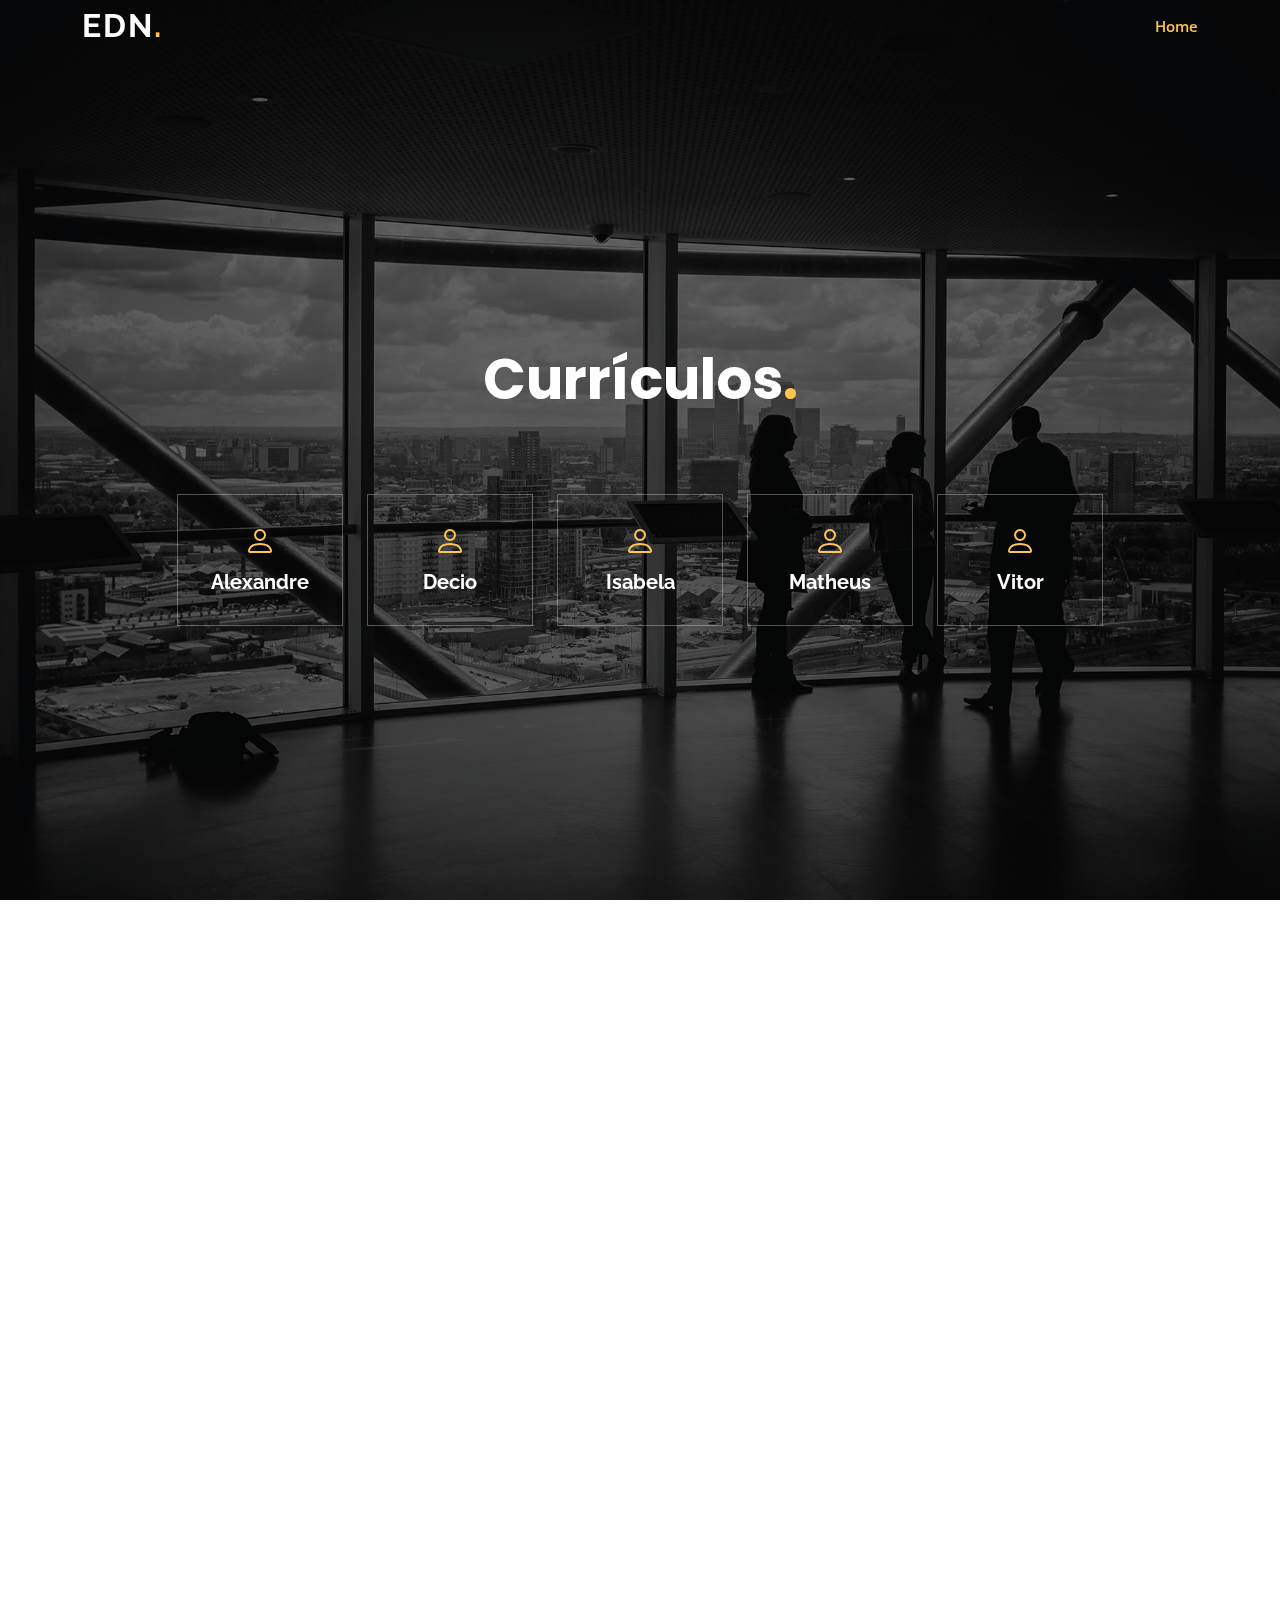
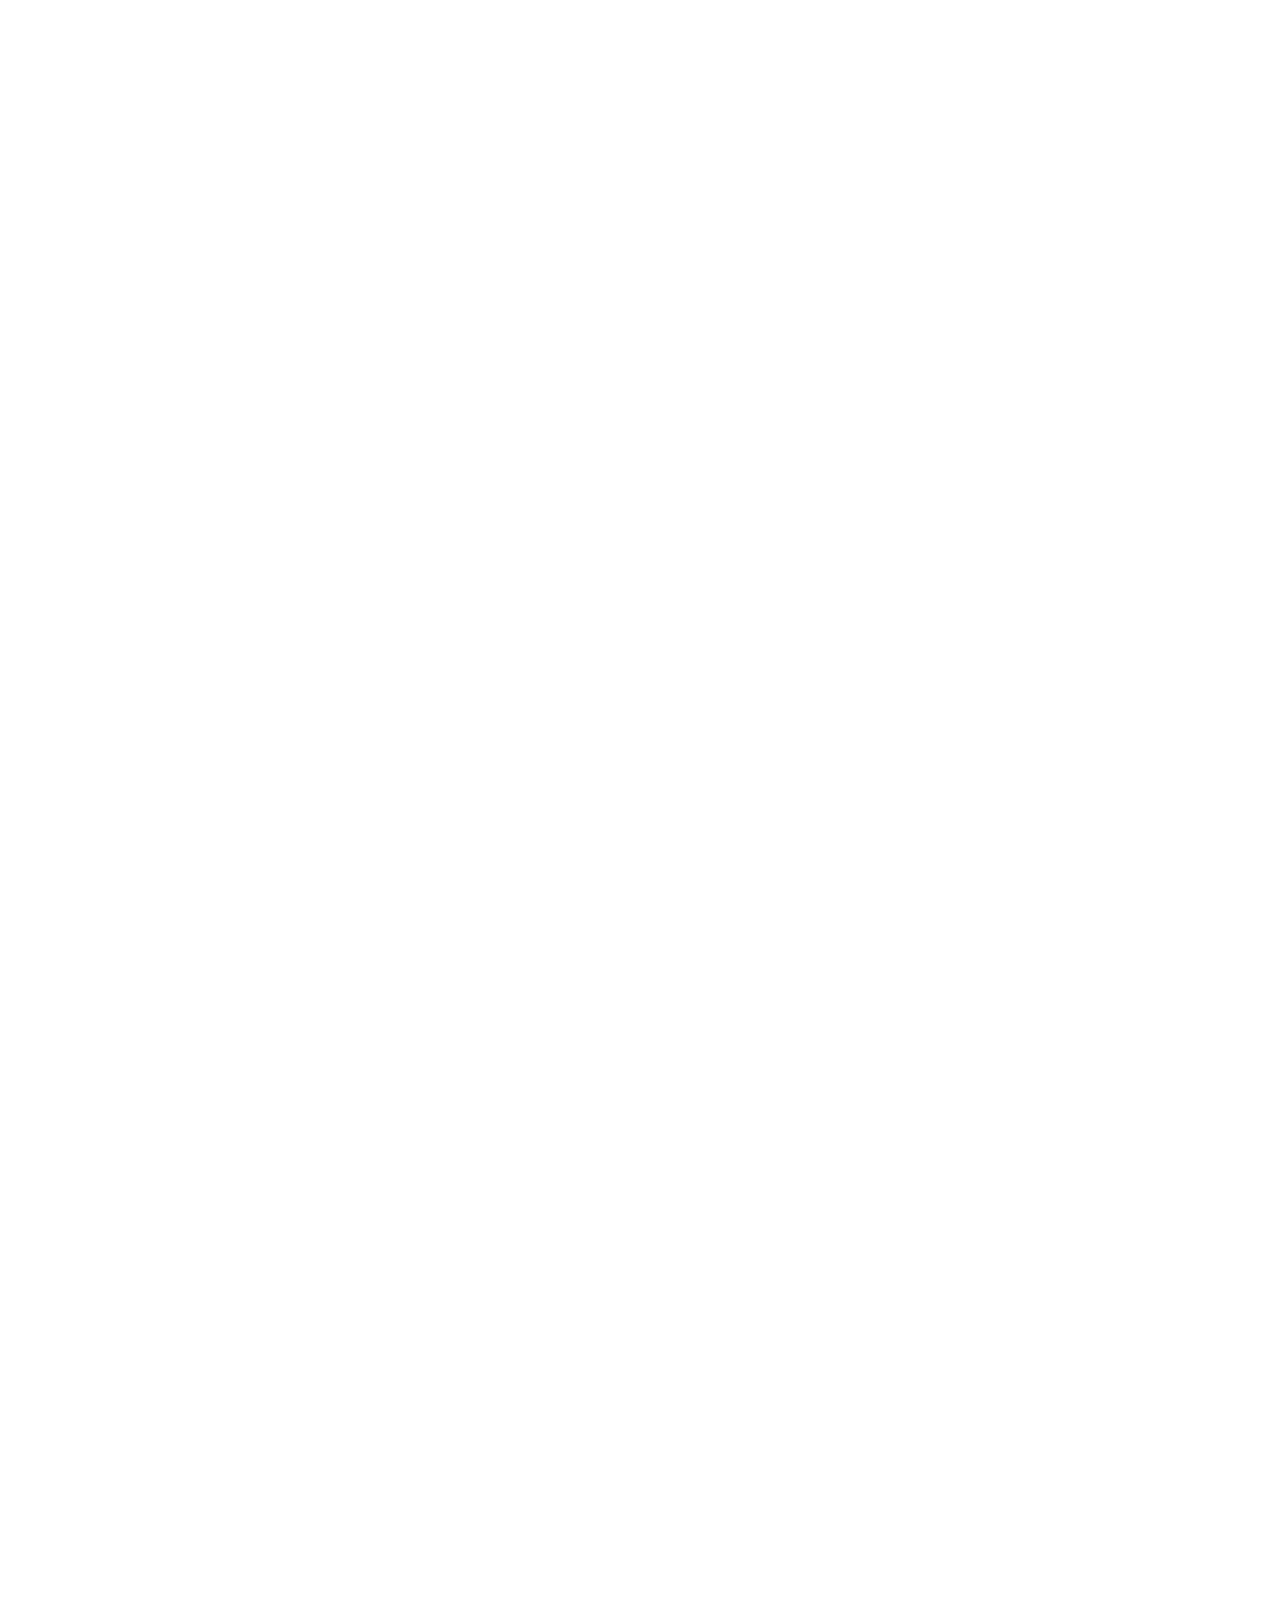
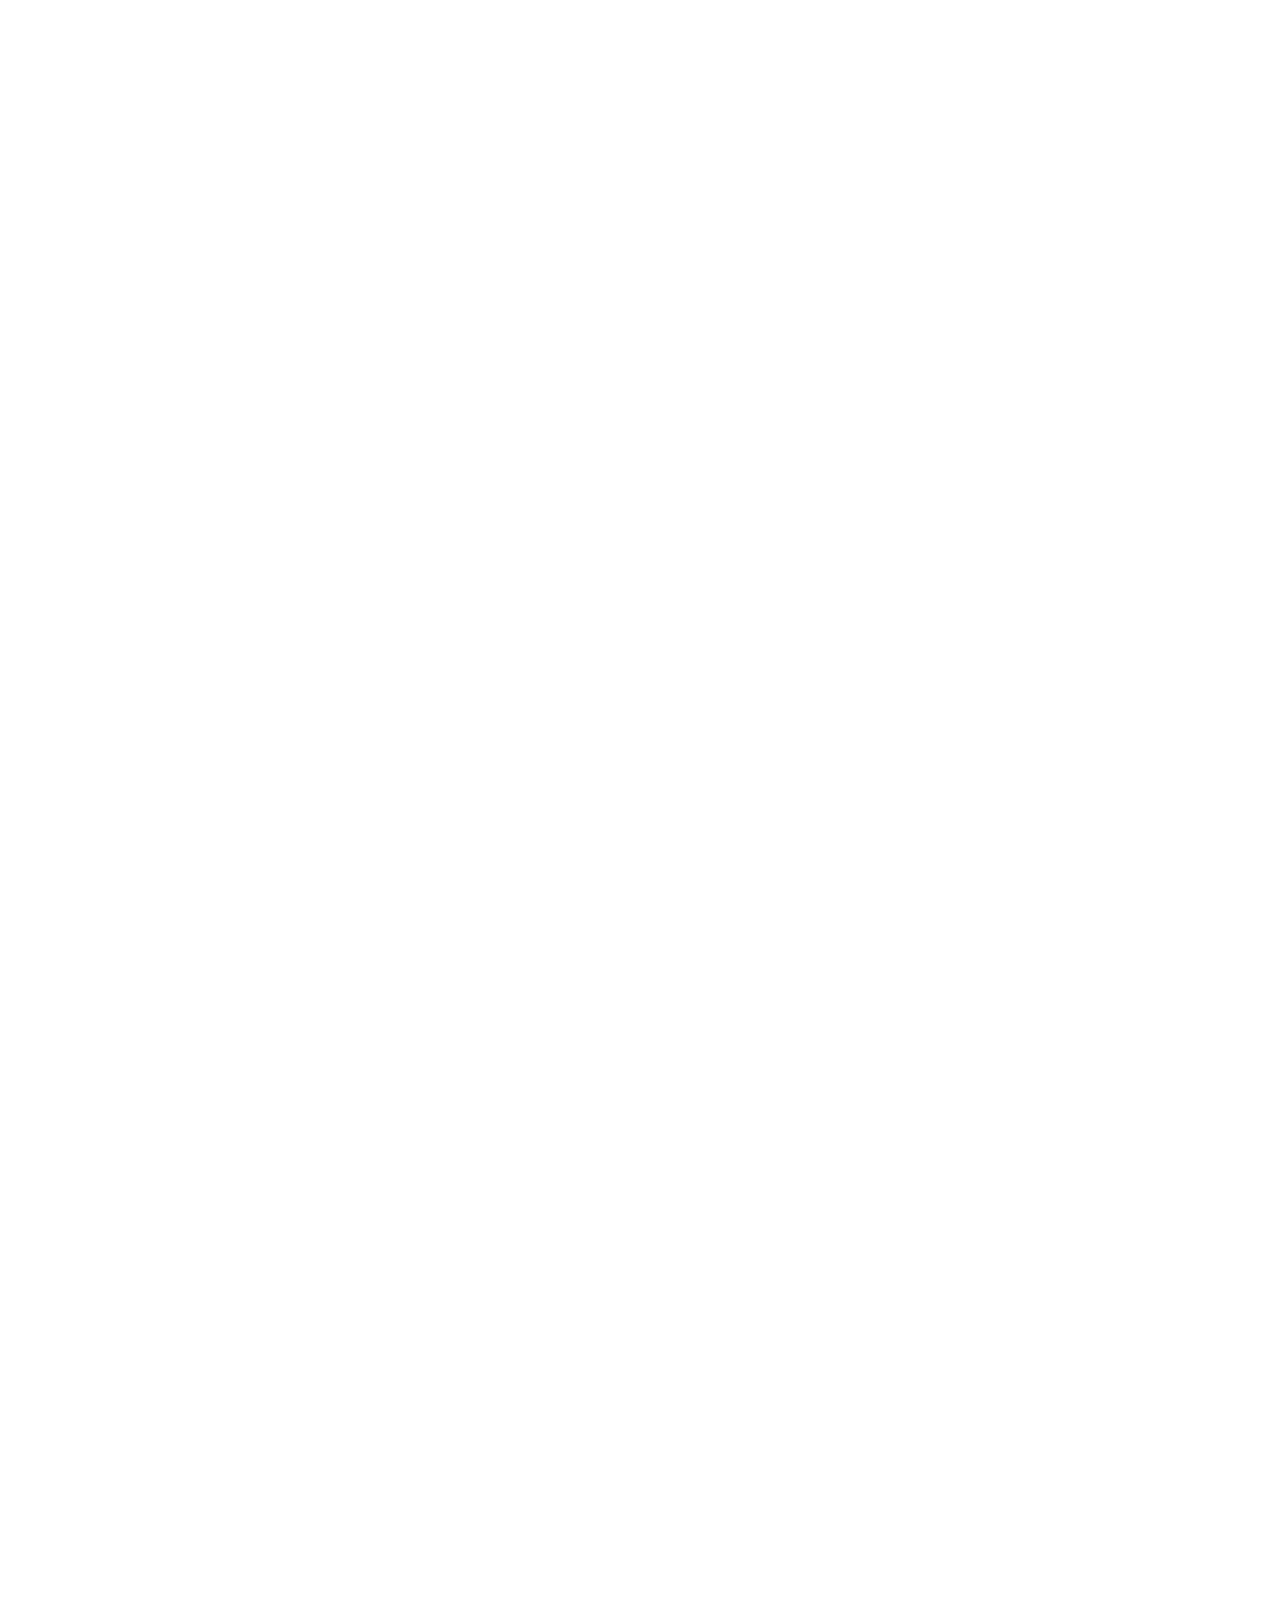
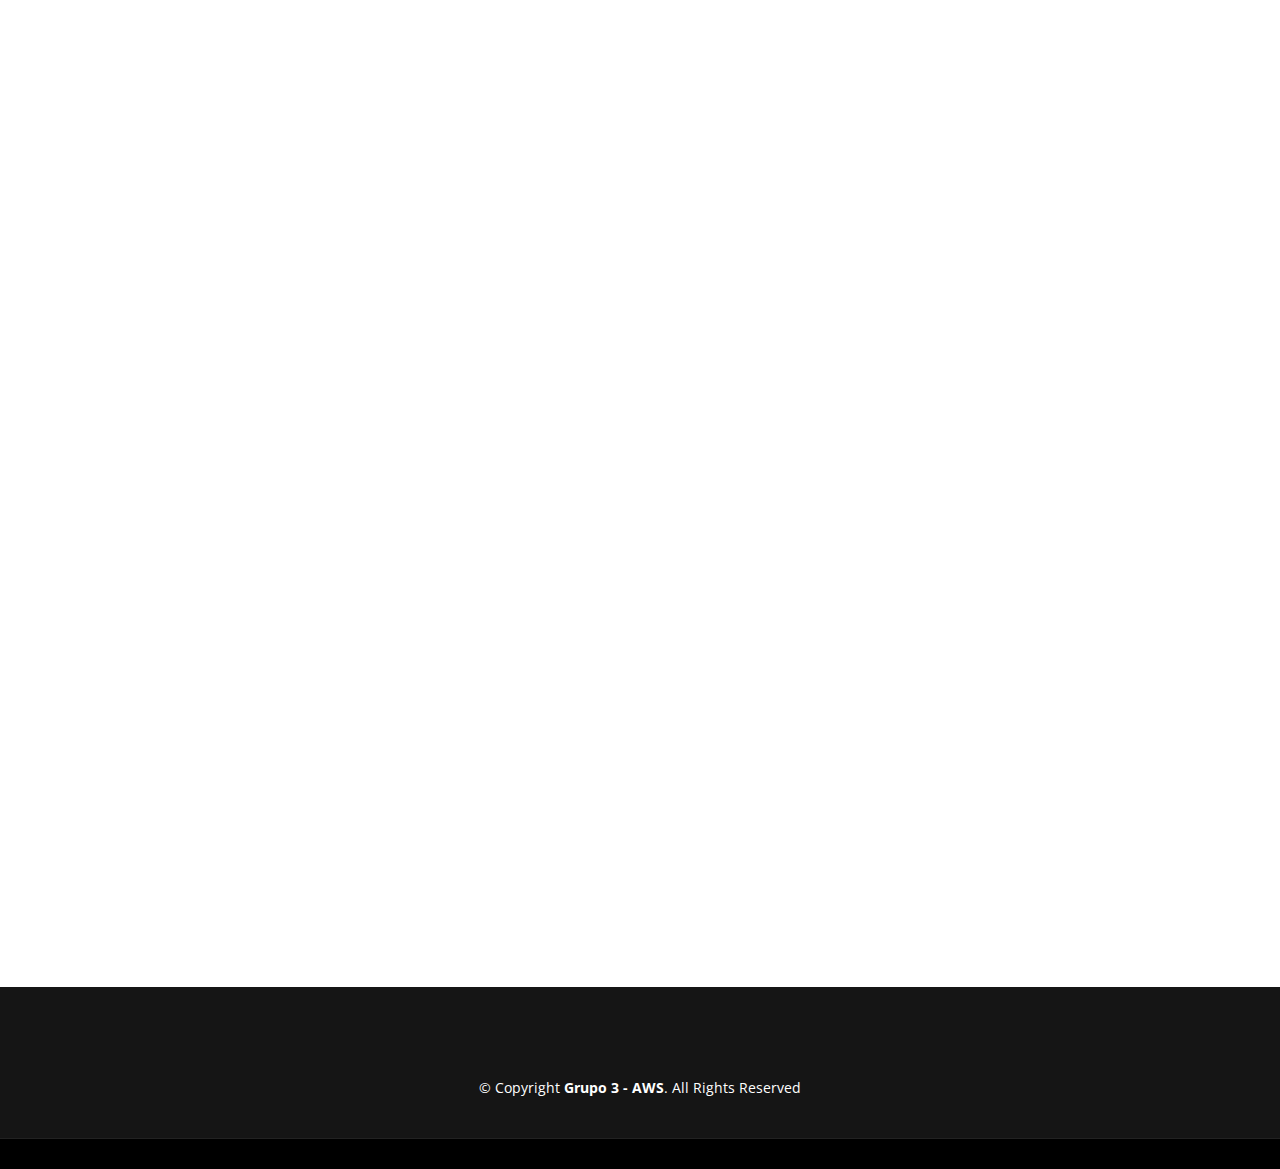
==== commit 853d101c: "Atualização layout" ====
--- a/index.html
+++ b/index.html
@@ -43,13 +43,9 @@
       <nav id="navbar" class="navbar order-last order-lg-0">
         <ul>
           <li><a class="nav-link scrollto active" href="#hero">Home</a></li>
-          <li><a class="nav-link scrollto" href="#Alexandre">Alexandre</a></li>
-          <li><a class="nav-link scrollto" href="#Decio">Decio</a></li>
-          <li><a class="nav-link scrollto " href="#Isabela">Isabela</a></li>
-          <li><a class="nav-link scrollto" href="#Matheus">Matheus</a></li>
-          <li><a class="nav-link scrollto" href="#Vitor">Vitor</a></li>
+          <i class="bi bi-list mobile-nav-toggle"></i>
         </ul>
-        <i class="bi bi-list mobile-nav-toggle"></i>
+    <i class="bi bi-list mobile-nav-toggle"></i>
       </nav><!-- .navbar -->
 
       <!--<a href="#about" class="get-started-btn scrollto">Currículos</a>-->
@@ -63,40 +59,40 @@
 
       <div class="row justify-content-center" data-aos="fade-up" data-aos-delay="150">
         <div class="col-xl-6 col-lg-8">
-          <h1>Curso de AWS<span>.</span></h1>
-          <h2>Projeto - Website para divulgação de currículos</h2>
+          <h1>Currículos<span>.</span></h1>
+          <h2></h2>
         </div>
       </div>
 
       <div class="row gy-4 mt-5 justify-content-center" data-aos="zoom-in" data-aos-delay="250">
         <div class="col-xl-2 col-md-4">
           <div class="icon-box">
-            <i class="bi bi-hdd-network"></i>
-            <h3><a href="">Rede de entrega de conteúdo</a></h3>
-          </div>
-        </div>
-        <div class="col-xl-2 col-md-4">
-          <div class="icon-box">
-            <i class="bi bi-graph-down-arrow"></i>
-            <h3><a href="">Baixa latência</a></h3>
-          </div>
-        </div>
-        <div class="col-xl-2 col-md-4">
-          <div class="icon-box">
-            <i class="bi bi-shield-check"></i>
-            <h3><a href="">Segurança</a></h3>
-          </div>
-        </div>
-        <div class="col-xl-2 col-md-4">
-          <div class="icon-box">
-            <i class="ri-database-2-line"></i>
-            <h3><a href="">Armazenamento durável</a></h3>
-          </div>
-        </div>
-        <div class="col-xl-2 col-md-4">
-          <div class="icon-box">
-            <i class="bi bi-arrow-repeat"></i>
-            <h3><a href="">11 milhões de requisições/mês</a></h3>
+            <i class="bi bi-person"></i>
+            <h3><a href="#Alexandre">Alexandre</a></h3>
+          </div>
+        </div>
+        <div class="col-xl-2 col-md-4">
+          <div class="icon-box">
+            <i class="bi bi-person"></i>
+            <h3><a href="#Decio">Decio</a></h3>
+          </div>
+        </div>
+        <div class="col-xl-2 col-md-4">
+          <div class="icon-box">
+            <i class="bi bi-person"></i>
+            <h3><a href="#Isabela">Isabela</a></h3>
+          </div>
+        </div>
+        <div class="col-xl-2 col-md-4">
+          <div class="icon-box">
+            <i class="bi bi-person"></i>
+            <h3><a href="#Matheus">Matheus</a></h3>
+          </div>
+        </div>
+        <div class="col-xl-2 col-md-4">
+          <div class="icon-box">
+            <i class="bi bi-person"></i>
+            <h3><a href="#Vitor">Vitor</a></h3>
           </div>
         </div>
         </div>
@@ -116,82 +112,88 @@
         </div>
         <div class="row">
           <div class="embed-responsive embed-responsive-16by9" data-aos="fade-left" data-aos-delay="100">
-            <embed src="assets/files/curriculo-alexandre.html" width="100%" height=500px>
+            <embed src="assets/files/curriculo-alexandre.html" width="100%" height="700px">
+          </div>
+            <div class="social">
+              <a href="https://www.linkedin.com/in/alexandre-sousa-03317b211/"><i class="bi bi-linkedin"></i></a>
+            </div>
+          </div>
+        </div>
+      </div>
+    </section>
+
+     <section id="Decio" class="Decio">
+      <div class="container" data-aos="fade-up">
+        <div class="section-title">
+          <h2>Currículo</h2>
+          <p>Decio</p>
+        </div>
+        <div class="row">
+          <div class="embed-responsive embed-responsive-16by9" data-aos="fade-left" data-aos-delay="100">
+            <embed src="assets/files/curriculoIsabelaPinheiro.html" width="100%" height="700px">
             <img src="" class="img-fluid" alt="">
           </div>
+          <div class="social">
+            <a href="https://www.linkedin.com/in/deciocferreira/"><i class="bi bi-linkedin"></i></a>
+          </div>
+          </div>
+        </div>
+      </div>
+    </section>
+
+    <section id="Isabela" class="Isabela">
+      <div class="container" data-aos="fade-up">
+        <div class="section-title">
+          <h2>Currículo</h2>
+          <p>Isabela</p>
+        </div>
+        <div class="row">
+          <div class="embed-responsive embed-responsive-16by9" data-aos="fade-left" data-aos-delay="100">
+            <embed src="assets/files/curriculoIsabelaPinheiro.html" width="100%" height="700px">
+          </div>
           <div class="col-lg-6 pt-4 pt-lg-0 order-2 order-lg-1 content" data-aos="fade-right" data-aos-delay="100">
+          </div>
+          <div class="social">
+            <a href="https://www.linkedin.com/in/isabela-pinheiro-a310b01a4/"><i class="bi bi-linkedin"></i></a>
+          </div>
+        </div>
+      </div>
+    </section>
+
+     <section id="Matheus" class="Matheus">
+      <div class="container" data-aos="fade-up">
+        <div class="section-title">
+          <h2>Currículo</h2>
+          <p>Matheus</p>
+        </div>
+        <div class="row">
+          <div class="embed-responsive embed-responsive-16by9" data-aos="fade-left" data-aos-delay="100">
+            <embed src="assets/files/curriculoIsabelaPinheiro.html" width="100%" height="700px">
+            <img src="" class="img-fluid" alt="">
+          </div>
+          <div class="social">
+            <a href=""><i class="bi bi-linkedin"></i></a>
+          </div>
             
           </div>
         </div>
       </div>
     </section>
 
-     <section id="Decio" class="Decio">
-      <div class="container" data-aos="fade-up">
-        <div class="section-title">
-          <h2>Currículo</h2>
-          <p>Decio</p>
-        </div>
-        <div class="row">
-          <div class="col-lg-6 order-1 order-lg-2" data-aos="fade-left" data-aos-delay="100">
-            <embed src="assets/files/curriculoIsabelaPinheiro.html" type="application/pdf" width="100%" height="100%">
+     <section id="Vitor" class="Vitor">
+      <div class="container" data-aos="fade-up">
+        <div class="section-title">
+          <h2>Currículo</h2>
+          <p>Vitor</p>
+        </div>
+        <div class="row">
+          <div class="embed-responsive embed-responsive-16by9" data-aos="fade-left" data-aos-delay="100">
+            <embed src="assets/files/curriculo-vitor.html" width="100%" height="700px">
             <img src="" class="img-fluid" alt="">
           </div>
-          <div class="col-lg-6 pt-4 pt-lg-0 order-2 order-lg-1 content" data-aos="fade-right" data-aos-delay="100">
-            
-          </div>
-        </div>
-      </div>
-    </section>
-
-    <section id="Isabela" class="Isabela">
-      <div class="container" data-aos="fade-up">
-        <div class="section-title">
-          <h2>Currículo</h2>
-          <p>Isabela</p>
-        </div>
-        <div class="row">
-          <div class="embed-responsive embed-responsive-16by9" data-aos="fade-left" data-aos-delay="100">
-            <embed src="assets/files/curriculoIsabelaPinheiro.html" type="application/pdf" width="100%" height="500px">
-            <img src="" class="img-fluid" alt="">
-          </div>
-          <div class="col-lg-6 pt-4 pt-lg-0 order-2 order-lg-1 content" data-aos="fade-right" data-aos-delay="100">
-          </div>
-        </div>
-      </div>
-    </section>
-
-     <section id="Matheus" class="Matheus">
-      <div class="container" data-aos="fade-up">
-        <div class="section-title">
-          <h2>Currículo</h2>
-          <p>Matheus</p>
-        </div>
-        <div class="row">
-          <div class="col-lg-6 order-1 order-lg-2" data-aos="fade-left" data-aos-delay="100">
-            <embed src="assets/files/curriculoIsabelaPinheiro.html" type="application/pdf" width="100%" height="100%">
-            <img src="" class="img-fluid" alt="">
-          </div>
-          <div class="col-lg-6 pt-4 pt-lg-0 order-2 order-lg-1 content" data-aos="fade-right" data-aos-delay="100">
-            
-          </div>
-        </div>
-      </div>
-    </section>
-
-     <section id="Vitor" class="Vitor">
-      <div class="container" data-aos="fade-up">
-        <div class="section-title">
-          <h2>Currículo</h2>
-          <p>Vitor</p>
-        </div>
-        <div class="row">
-          <div class="embed-responsive embed-responsive-16by9" data-aos="fade-left" data-aos-delay="100">
-            <embed src="assets/files/curriculo-vitor.html" type="application/pdf" width="100%" height="500px">
-            <img src="" class="img-fluid" alt="">
-          </div>
-          <div class="col-lg-6 pt-4 pt-lg-0 order-2 order-lg-1 content" data-aos="fade-right" data-aos-delay="100">
-            
+          <div class="social">
+            <a href="https://www.linkedin.com/in/vitorfn/"><i class="bi bi-linkedin"></i></a>
+          </div>
           </div>
         </div>
       </div>
--- a/assets/css/style.css
+++ b/assets/css/style.css
@@ -122,7 +122,7 @@
 #header {
   transition: all 0.5s;
   z-index: 997;
-  padding: 15px 0;
+  padding: 5px 0;
 }
 
 #header.header-scrolled,
@@ -238,7 +238,7 @@
   opacity: 0;
   visibility: hidden;
   background: #fff;
-  box-shadow: 0px 0px 30px rgba(127, 137, 161, 0.25);
+  box-shadow: 0px 0px 0px rgba(127, 137, 161, 0.25);
   transition: 0.3s;
 }
 
@@ -513,15 +513,15 @@
 }
 
 .section-title {
-  padding-bottom: 40px;
+  
 }
 
 .section-title h2 {
   font-size: 14px;
   font-weight: 500;
-  padding: 0;
+  padding: 15px;
   line-height: 1px;
-  margin: 0 0 5px 0;
+  margin: 0 0 px 0;
   letter-spacing: 2px;
   text-transform: uppercase;
   color: #aaaaaa;
@@ -546,6 +546,35 @@
   font-family: "Poppins", sans-serif;
   color: #151515;
 }
+
+.social a {
+  transition: color 0.3s;
+  color: #151515;
+  margin: 0 3px;
+  border-radius: 4px;
+  width: 36px;
+  height: 36px;
+  background: rgba(255, 255, 255, 0.8);
+  transition: ease-in-out 0.3s;
+  color: #484848;
+  display: inline-flex;
+  justify-content: center;
+  align-items: center;
+}
+
+.social a:hover {
+  color: #151515;
+  background: #ffc451;
+}
+
+.social i {
+  font-size: 18px;
+  line-height: 0;
+}
+
+
+
+
 
 /*--------------------------------------------------------------
 # Footer
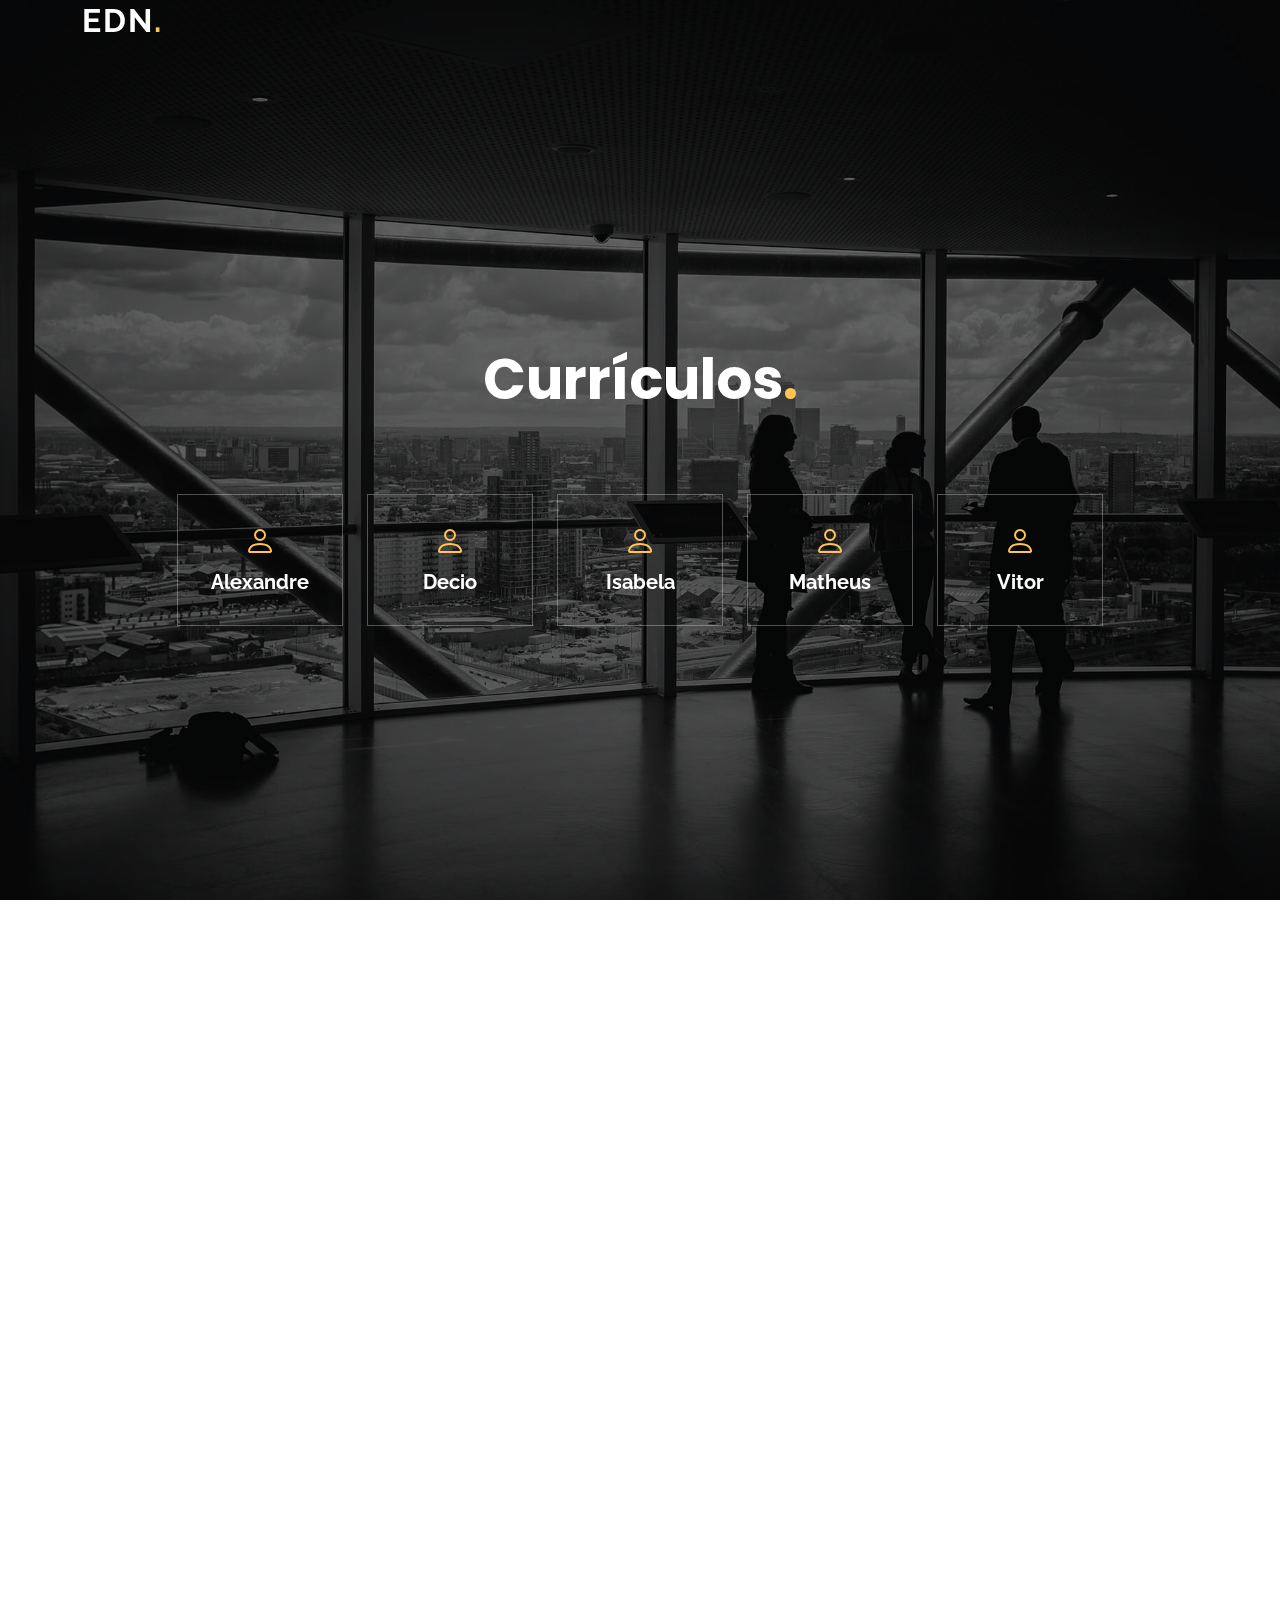
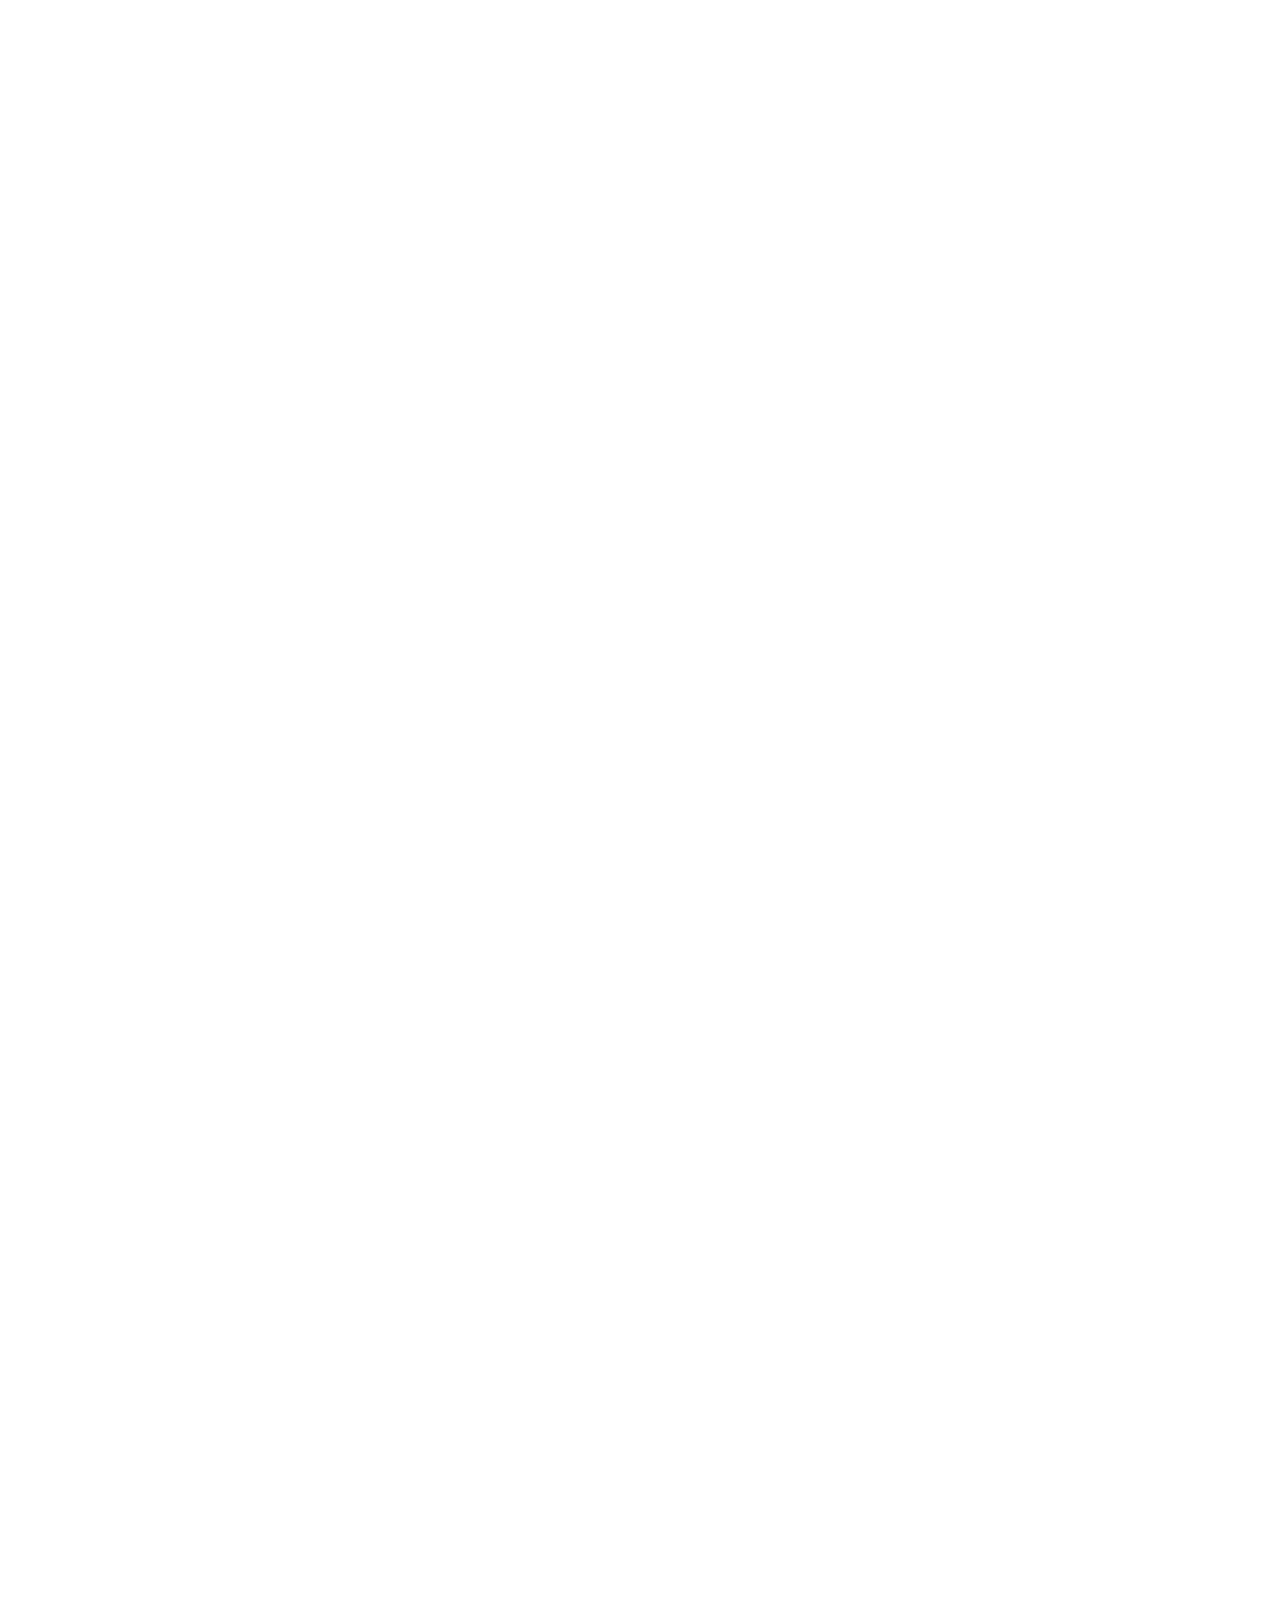
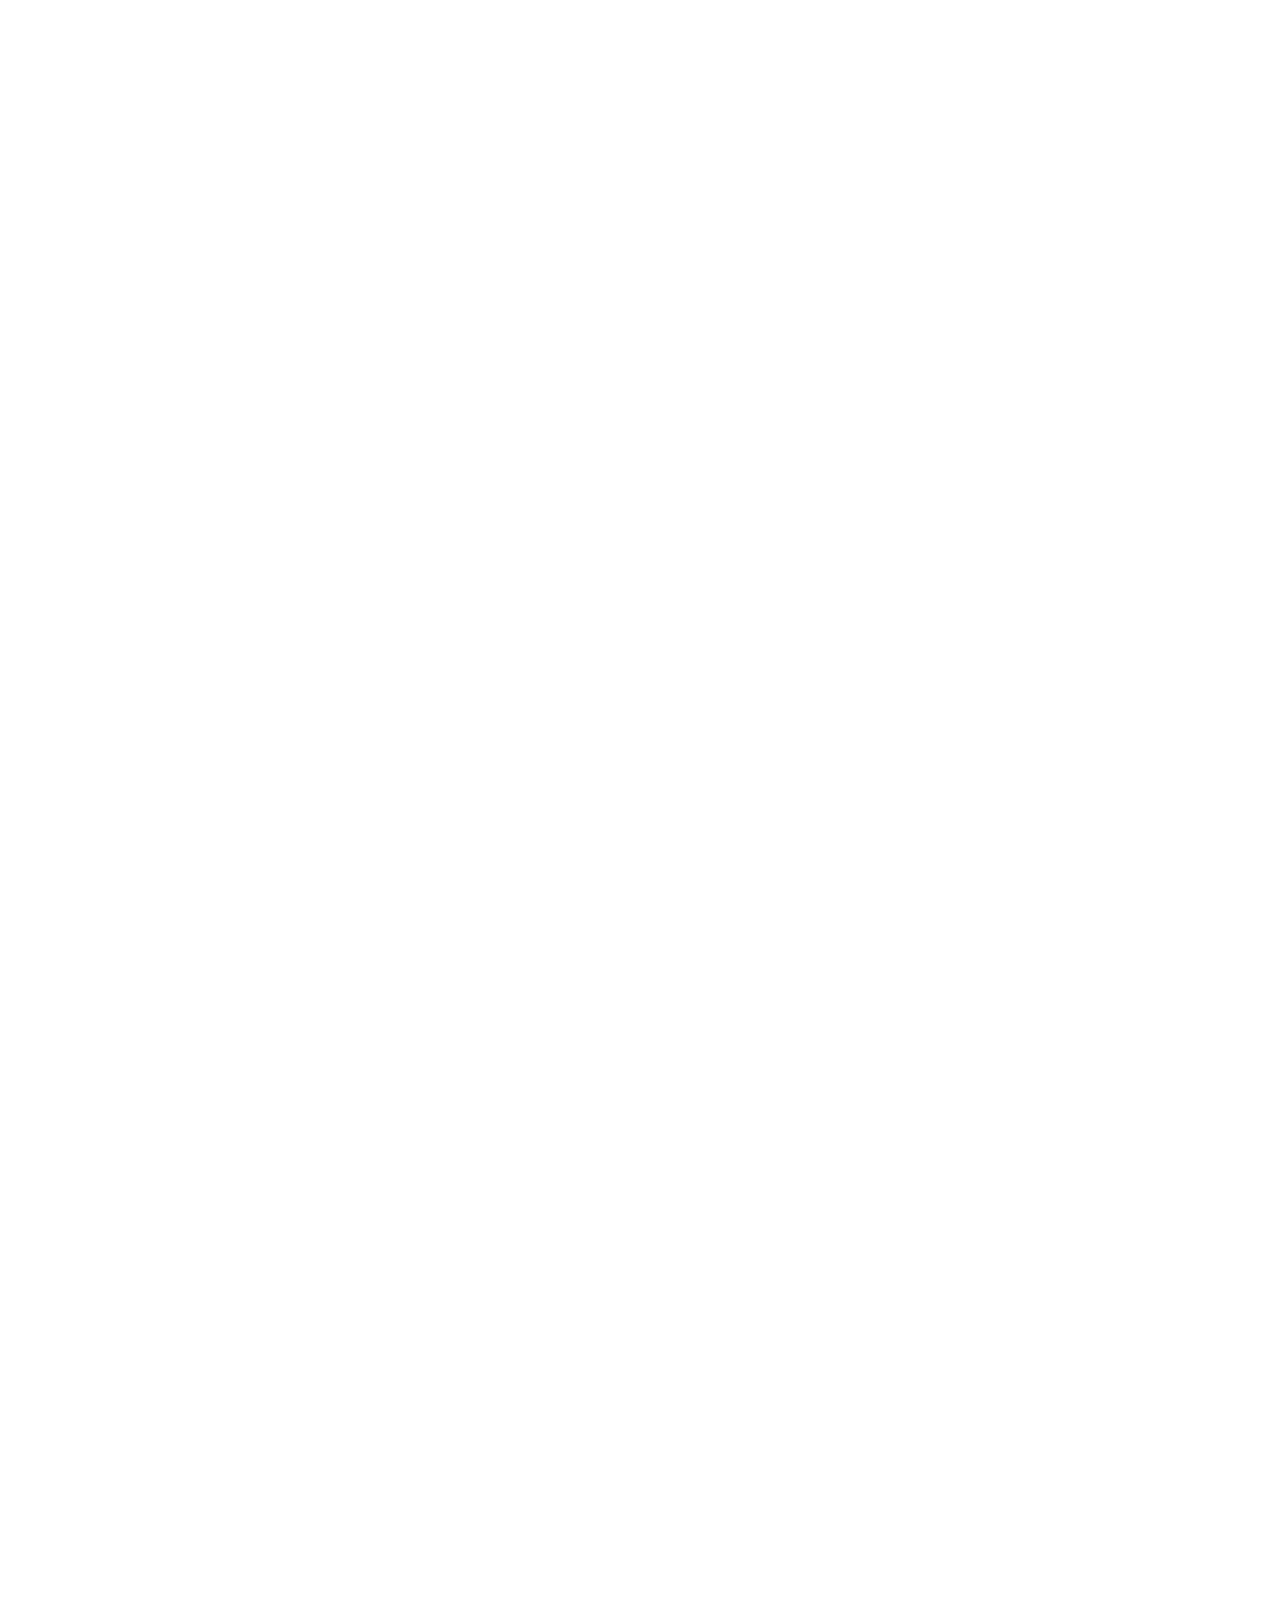
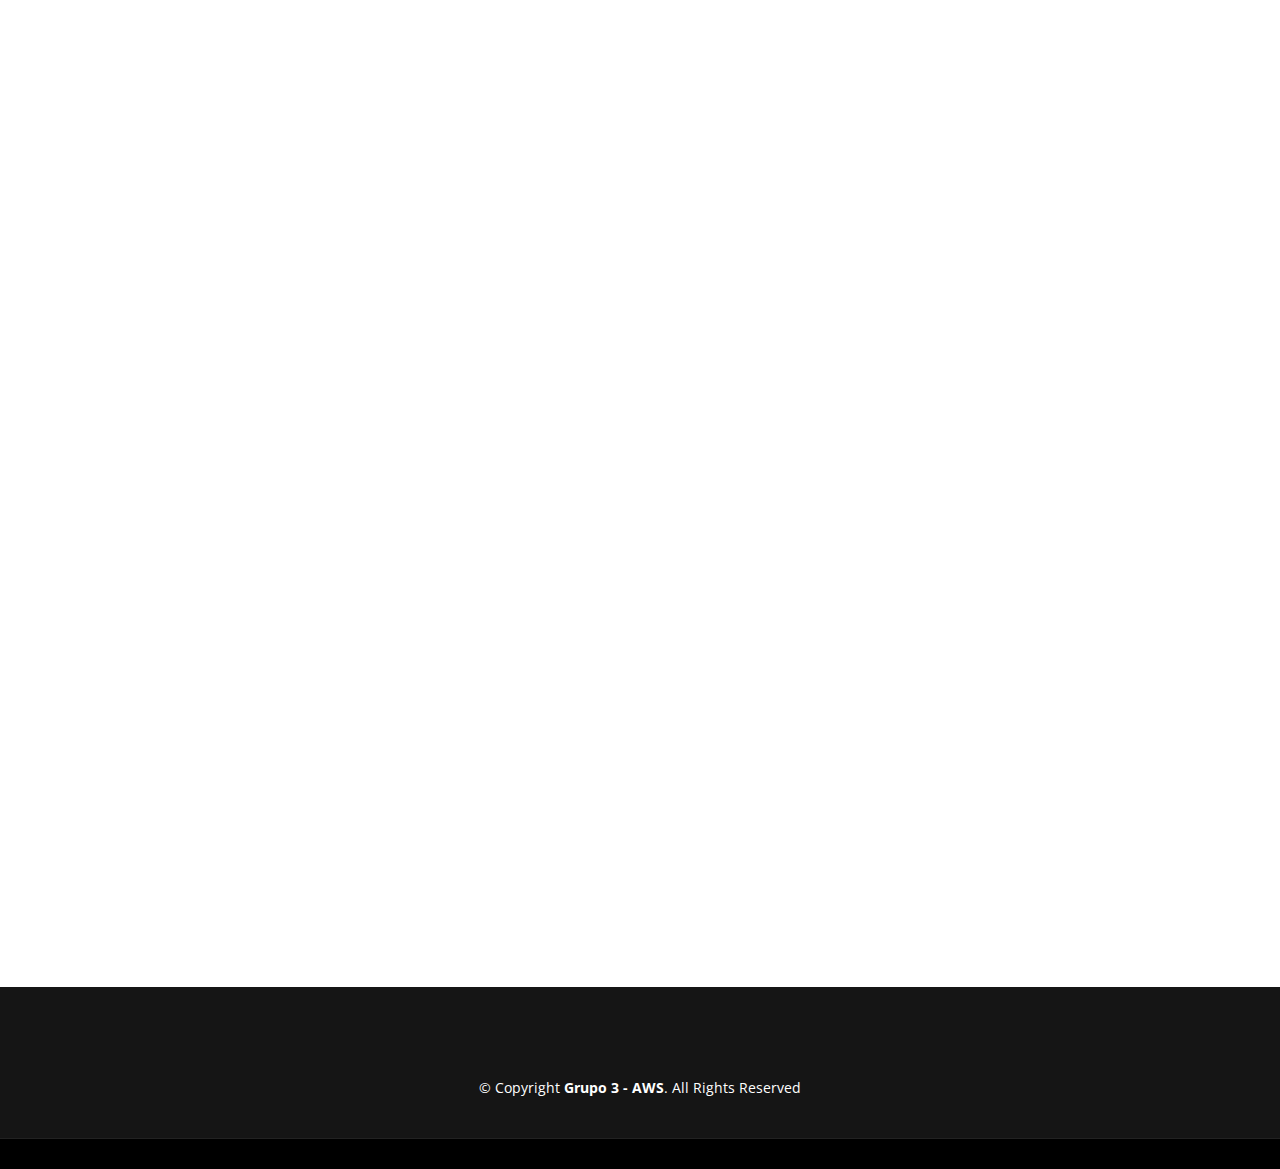
==== commit 3bf61389: "Todos os CVs" ====
--- a/index.html
+++ b/index.html
@@ -42,7 +42,7 @@
 
       <nav id="navbar" class="navbar order-last order-lg-0">
         <ul>
-          <li><a class="nav-link scrollto active" href="#hero">Home</a></li>
+          <!--<li><a class="nav-link scrollto active" href="#hero">Home</a></li>-->
           <i class="bi bi-list mobile-nav-toggle"></i>
         </ul>
     <i class="bi bi-list mobile-nav-toggle"></i>
@@ -130,49 +130,49 @@
         </div>
         <div class="row">
           <div class="embed-responsive embed-responsive-16by9" data-aos="fade-left" data-aos-delay="100">
+            <embed src="assets/files/CVDecioFerreira.html" width="100%" height="700px">
+            <img src="" class="img-fluid" alt="">
+          </div>
+          <div class="social">
+            <a href="https://www.linkedin.com/in/deciocferreira/"><i class="bi bi-linkedin"></i></a>
+          </div>
+          </div>
+        </div>
+      </div>
+    </section>
+
+    <section id="Isabela" class="Isabela">
+      <div class="container" data-aos="fade-up">
+        <div class="section-title">
+          <h2>Currículo</h2>
+          <p>Isabela</p>
+        </div>
+        <div class="row">
+          <div class="embed-responsive embed-responsive-16by9" data-aos="fade-left" data-aos-delay="100">
             <embed src="assets/files/curriculoIsabelaPinheiro.html" width="100%" height="700px">
+          </div>
+          <div class="col-lg-6 pt-4 pt-lg-0 order-2 order-lg-1 content" data-aos="fade-right" data-aos-delay="100">
+          </div>
+          <div class="social">
+            <a href="https://www.linkedin.com/in/isabela-pinheiro-a310b01a4/"><i class="bi bi-linkedin"></i></a>
+          </div>
+        </div>
+      </div>
+    </section>
+
+     <section id="Matheus" class="Matheus">
+      <div class="container" data-aos="fade-up">
+        <div class="section-title">
+          <h2>Currículo</h2>
+          <p>Matheus</p>
+        </div>
+        <div class="row">
+          <div class="embed-responsive embed-responsive-16by9" data-aos="fade-left" data-aos-delay="100">
+            <embed src="assets/files/curriculo-matheus.html" width="100%" height="700px">
             <img src="" class="img-fluid" alt="">
           </div>
           <div class="social">
-            <a href="https://www.linkedin.com/in/deciocferreira/"><i class="bi bi-linkedin"></i></a>
-          </div>
-          </div>
-        </div>
-      </div>
-    </section>
-
-    <section id="Isabela" class="Isabela">
-      <div class="container" data-aos="fade-up">
-        <div class="section-title">
-          <h2>Currículo</h2>
-          <p>Isabela</p>
-        </div>
-        <div class="row">
-          <div class="embed-responsive embed-responsive-16by9" data-aos="fade-left" data-aos-delay="100">
-            <embed src="assets/files/curriculoIsabelaPinheiro.html" width="100%" height="700px">
-          </div>
-          <div class="col-lg-6 pt-4 pt-lg-0 order-2 order-lg-1 content" data-aos="fade-right" data-aos-delay="100">
-          </div>
-          <div class="social">
-            <a href="https://www.linkedin.com/in/isabela-pinheiro-a310b01a4/"><i class="bi bi-linkedin"></i></a>
-          </div>
-        </div>
-      </div>
-    </section>
-
-     <section id="Matheus" class="Matheus">
-      <div class="container" data-aos="fade-up">
-        <div class="section-title">
-          <h2>Currículo</h2>
-          <p>Matheus</p>
-        </div>
-        <div class="row">
-          <div class="embed-responsive embed-responsive-16by9" data-aos="fade-left" data-aos-delay="100">
-            <embed src="assets/files/curriculoIsabelaPinheiro.html" width="100%" height="700px">
-            <img src="" class="img-fluid" alt="">
-          </div>
-          <div class="social">
-            <a href=""><i class="bi bi-linkedin"></i></a>
+            <a href="https://www.linkedin.com/in/matheus-teixeira-50946019b"><i class="bi bi-linkedin"></i></a>
           </div>
             
           </div>
